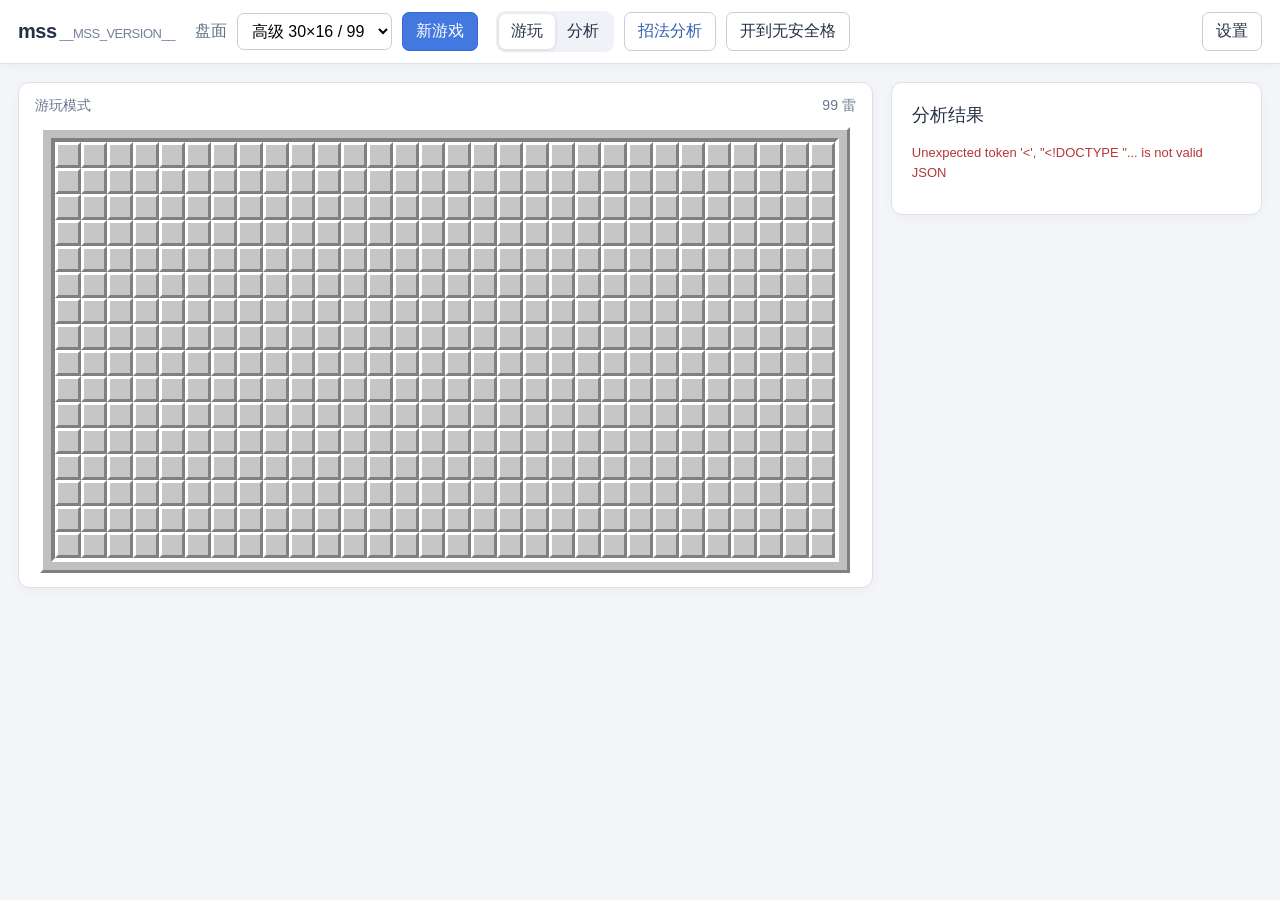
==== code/ui/web/index.html @ 3f710fb9 "移除旧选招策略并整理网页设置" ====
<!doctype html>
<html lang="zh-CN">
<head>
    <meta charset="utf-8">
    <meta name="viewport" content="width=device-width, initial-scale=1">
    <meta name="mss-token" content="__MSS_TOKEN__">
    <title>mss__MSS_VERSION__</title>
    <link rel="stylesheet" href="style.css">
</head>
<body>
    <header class="topbar">
        <div class="brand">mss<span>__MSS_VERSION__</span></div>
        <label class="difficulty-label" for="difficulty">盘面</label>
        <select id="difficulty">
            <option value="beginner">初级 9×9 / 10</option>
            <option value="intermediate">中级 16×16 / 40</option>
            <option value="advanced" selected>高级 30×16 / 99</option>
            <option value="custom">自定义</option>
        </select>
        <div id="custom-settings" class="custom-settings" hidden>
            <label>行 <input id="rows" type="number" min="1" max="100" value="16"></label>
            <label>列 <input id="cols" type="number" min="1" max="100" value="30"></label>
            <label>雷 <input id="mines" type="number" min="0" value="99"></label>
        </div>
        <button id="new-game" class="primary">新游戏</button>
        <div class="mode-tabs" role="tablist">
            <button id="play-mode" class="mode active" role="tab">游玩</button>
            <button id="analysis-mode" class="mode" role="tab">分析</button>
        </div>
        <button id="endgame-analysis" class="secondary">招法分析</button>
        <button id="mcts-analysis" class="secondary" aria-pressed="false" hidden>蒙特卡洛</button>
        <button id="anytime-search" class="secondary" hidden>开始搜索</button>
        <div id="play-actions" class="play-actions">
            <button id="play-until-no-safe">开到无安全格</button>
        </div>
        <button id="open-settings" class="settings-button">设置</button>
    </header>
    <main>
        <section class="game-area">
            <div class="board-heading">
                <div id="board-status">正在载入盘面…</div>
                <div id="mine-counter"></div>
            </div>
            <div class="board-scroll"><div id="board" class="board" role="grid"></div></div>
        </section>
        <aside class="analysis-sidebar">
            <section id="analysis-result" class="details">
                <h2>分析结果</h2>
                <div id="message" class="message" aria-live="polite" hidden></div>
                <div id="analysis-summary" class="muted" hidden></div>
                <div id="analysis-count-row" class="candidate-row" hidden><span>可行摆法数</span><strong id="analysis-count"></strong></div>
                <div id="analysis-recommendation" class="recommendation" hidden></div>
            </section>
            <section id="cell-detail" class="details" aria-label="格子详情" hidden>
                <div class="detail-heading"><h2 id="detail-position"></h2><span id="detail-engine"></span></div>
                <div id="detail-status" class="muted" hidden></div>
                <div class="detail-metrics">
                    <div id="detail-content" hidden><span>雷率</span><strong id="detail-risk"></strong></div>
                    <div id="detail-score-row" hidden><span id="detail-score-label"></span><strong id="detail-score"></strong></div>
                </div>
                <div id="detail-columns" class="detail-columns">
                    <table id="observe-result" class="detail-table" hidden>
                        <caption>Observe</caption>
                        <thead><tr><th>结局</th><th>概率</th><th id="observe-score-heading" hidden>子评分</th></tr></thead>
                        <tbody></tbody>
                    </table>
                    <div id="detail-side" class="detail-side" hidden>
                        <section id="mcts-detail" hidden>
                            <h3>采样统计</h3>
                            <div><span>采样</span><strong id="mcts-visits"></strong></div>
                            <div><span>获胜</span><strong id="mcts-wins"></strong></div>
                        </section>
                        <table id="anytime-search-history" class="detail-table" hidden>
                            <caption>各层评分</caption>
                            <thead><tr><th>层</th><th>评分</th></tr></thead>
                            <tbody></tbody>
                        </table>
                    </div>
                </div>
                <section id="detail-long-term-risk" aria-label="长期风险" hidden>
                    <h3>LTR 长期风险（已知此格是雷）</h3>
                    <div><span id="detail-risk-body-union"></span> 命中本体死猜</div>
                    <div>其余情况（未命中本体）：</div>
                    <div id="detail-risk-restriction-distribution"></div>
                </section>
            </section>
        </aside>
    </main>
    <dialog id="settings-dialog" aria-labelledby="settings-title">
        <div class="settings-title"><h2 id="settings-title">设置</h2><button id="close-settings" aria-label="关闭设置">关闭</button></div>
        <fieldset class="settings-body">
            <legend class="settings-legend">设置选项</legend>
            <input class="settings-category-radio" id="settings-category-solver" type="radio" name="settings-category" value="solver" checked>
            <label class="settings-tab" id="settings-tab-solver" for="settings-category-solver">求解</label>
            <input class="settings-category-radio" id="settings-category-display" type="radio" name="settings-category" value="display">
            <label class="settings-tab" id="settings-tab-display" for="settings-category-display">显示</label>
            <input class="settings-category-radio" id="settings-category-board" type="radio" name="settings-category" value="board">
            <label class="settings-tab" id="settings-tab-board" for="settings-category-board">盘面</label>
            <input class="settings-category-radio" id="settings-category-advanced" type="radio" name="settings-category" value="advanced">
            <label class="settings-tab" id="settings-tab-advanced" for="settings-category-advanced">高级设置</label>
            <div class="settings-panels">
                <section id="settings-solver" class="settings-panel" role="tabpanel" aria-labelledby="settings-tab-solver">
                    <section class="settings-group">
                        <div class="settings-row"><h3>基础算法</h3><select id="suggest-strategy" aria-label="基础算法"><option value="lowrisk" __MSS_POLICY_LOWRISK__>LowRisk</option><option value="anytime" __MSS_POLICY_ANYTIME__>Anytime</option></select></div>
                        <label id="anytime-settings" class="settings-row" hidden><span>招法分析节点预算</span><input id="policy-node-budget" type="number" min="1" max="2147483647" value="__MSS_POLICY_NODES__"></label>
                    </section>
                    <section class="settings-group">
                        <div class="settings-row"><h3>暴力接管</h3><label class="settings-check"><input id="endgame-enabled" type="checkbox"><span>启用</span></label></div>
                        <div id="brute-settings" class="settings-stack">
                            <label class="settings-row"><span>可行摆法数小于</span><input id="endgame-candidate-limit" type="number" min="1" step="1" value="__MSS_BRUTE_FORCE_THRESHOLD__"></label>
                            <label class="settings-row"><span>评分范围</span><select id="endgame-check-all-moves" data-all="__MSS_BRUTE_FORCE_CHECK_ALL__"><option value="best">仅最佳招</option><option value="all">全部候选</option></select></label>
                            <label class="settings-row"><span>多线程</span><input id="endgame-multithread" type="checkbox" __MSS_BRUTE_FORCE_MULTITHREAD__></label>
                            <label class="settings-row" id="endgame-max-threads-row"><span>线程上限</span><input id="endgame-max-threads" type="number" min="1" max="2147483647" step="1" value="__MSS_THREAD_LIMIT__"></label>
                        </div>
                    </section>
                    <label class="settings-row"><span>手动搜索节点数</span><input id="anytime-search-nodes" type="number" min="-1" max="2147483647" value="-1" aria-describedby="manual-search-hint"></label>
                    <p class="settings-caption" id="manual-search-hint">填 −1 时持续搜索，直到手动停止或搜完。</p>
                </section>
                <section id="settings-display" class="settings-panel" role="tabpanel" aria-labelledby="settings-tab-display">
                    <label class="settings-row"><span>棋盘概率</span><input id="probability-display" type="checkbox" checked></label>
                    <label class="settings-row"><span>格子大小</span><select id="cell-size"><option value="auto" selected>自适应</option><option value="25">25 px</option><option value="28">28 px</option><option value="32">32 px</option><option value="34">34 px</option><option value="38">38 px</option><option value="42">42 px</option><option value="48">48 px</option></select></label>
                </section>
                <section id="settings-board" class="settings-panel" role="tabpanel" aria-labelledby="settings-tab-board">
                    <section class="settings-group">
                        <label for="rng-seed">开局种子</label>
                        <div class="seed-row"><input id="rng-seed" type="text" maxlength="32" spellcheck="false"><button id="regenerate-seed">以此种子重新开局</button></div>
                    </section>
                    <div class="board-export">
                        <label for="board-string">盘面数据</label>
                        <textarea id="board-string" rows="5" spellcheck="false"></textarea>
                        <div class="board-export-actions"><button id="export-davidnhill">导出 davidNhill</button><button id="import-board-string" disabled title="在分析模式下导入盘面">导入盘面</button></div>
                        <div id="board-export-status" class="muted" aria-live="polite"></div>
                    </div>
                </section>
                <section id="settings-advanced" class="settings-panel" role="tabpanel" aria-labelledby="settings-tab-advanced">
                    <section class="settings-group">
                        <h3>Anytime 候选格上限</h3>
                        <div class="search-widths">
                            <label>第一步<input id="search-root-width" type="number" min="1" max="2147483647" value="__MSS_SEARCH_ROOT_WIDTH__"></label>
                            <label>第二步<input id="search-middle-width" type="number" min="1" max="2147483647" value="__MSS_SEARCH_MIDDLE_WIDTH__"></label>
                            <label>后续每步<input id="search-deep-width" type="number" min="1" max="2147483647" value="__MSS_SEARCH_DEEP_WIDTH__"></label>
                        </div>
                    </section>
                    <section class="settings-group">
                        <h3>50-50 与长期风险</h3>
                        <label class="settings-row"><span>模板数量</span><input id="template-prefix" type="number" min="1" max="__MSS_TEMPLATE_COUNT__" value="__MSS_TEMPLATE_PREFIX__" aria-describedby="template-prefix-hint"></label>
                        <p class="settings-caption" id="template-prefix-hint">从目录开头取这些模板，用于识别 50-50 和计算长期风险。</p>
                        <label class="settings-row"><span>长期风险事件数上限</span><input id="ltr-event-limit" type="number" min="1" max="2147483647" step="1" value="__MSS_LTR_EVENT_LIMIT__" aria-describedby="ltr-event-limit-hint"></label>
                        <p class="settings-caption" id="ltr-event-limit-hint">计算长期风险时，优先计入最可能发生的情况。</p>
                    </section>
                    <section class="settings-group">
                        <label class="settings-row"><span>概率求解器</span><select id="shape-algo" aria-describedby="shape-algo-hint"><option value="auto" selected>auto</option><option value="autoSA">autoSA</option></select></label>
                        <p class="settings-caption" id="shape-algo-hint">autoSA 会为复杂局面多试几种计算顺序，算出的雷率相同。</p>
                    </section>
                </section>
            </div>
        </fieldset>
    </dialog>
    <script src="state.js" defer></script>
    <script src="game.js" defer></script>
    <script src="view.js" defer></script>
    <script src="analysis.js" defer></script>
    <script src="monte_carlo.js" defer></script>
    <script src="anytime_search.js" defer></script>
    <script src="main.js" defer></script>
</body>
</html>
---- code/ui/web/style.css ----
:root {
    color-scheme: light;
    font-family: "Segoe UI", "Microsoft YaHei UI", sans-serif;
    color: #253044;
    background: #f3f5f8;
    font-synthesis: none;
}

* { box-sizing: border-box; }

body { margin: 0; min-width: 320px; min-height: 100vh; }

button, select, input { font: inherit; }

button {
    border: 1px solid #c8cfda;
    border-radius: 7px;
    padding: 8px 13px;
    color: #253044;
    background: #fff;
    cursor: pointer;
}

button:not(.cell):hover { background: #edf2f8; }
button:disabled { opacity: .5; cursor: default; }

.topbar {
    display: flex;
    flex-wrap: wrap;
    align-items: center;
    gap: 10px;
    min-height: 64px;
    padding: 10px 18px;
    background: #fff;
    border-bottom: 1px solid #dce1e8;
    box-shadow: 0 2px 8px #1b2a3b0a;
}

.brand { margin-right: 10px; font-size: 20px; font-weight: 700; letter-spacing: -.5px; }
.brand span { margin-left: 3px; color: #748199; font-size: 13px; font-weight: 500; }
.difficulty-label { color: #637087; }
.topbar select, .settings-row select, input { border: 1px solid #c8cfda; border-radius: 7px; padding: 8px 10px; background: #fff; }
.primary { color: #fff; border-color: #366bd3; background: #4278df; }
.primary:hover { background: #3267cc; }
.secondary { color: #315fae; }
.mode-tabs { display: flex; margin-left: 8px; padding: 3px; border-radius: 9px; background: #eff2f6; }
.mode { border-color: transparent; background: transparent; padding: 6px 11px; }
.mode.active { background: #fff; box-shadow: 0 1px 4px #26364b25; }
.play-actions { display: flex; gap: 6px; }
.play-actions[hidden] { display: none; }
.custom-settings { display: flex; align-items: center; gap: 6px; }
.custom-settings[hidden] { display: none; }
.custom-settings label { display: flex; align-items: center; gap: 4px; color: #637087; font-size: 13px; }
.custom-settings input { width: 64px; padding: 7px 6px; }
.settings-button { margin-left: auto; }
dialog { width: min(560px, calc(100vw - 32px)); max-height: calc(100vh - 32px); overflow-y: auto; border: 1px solid #c8cfda; border-radius: 9px; padding: 0; color: #253044; font-size: 14px; box-shadow: 0 12px 40px #1b2a3b30; }
dialog::backdrop { background: #17203366; }
.settings-title { display: flex; justify-content: space-between; align-items: center; padding: 14px 18px; border-bottom: 1px solid #e3e7ed; }
.settings-title h2 { margin: 0; font-size: 17px; }
.settings-body { display: grid; grid-template-columns: repeat(4, auto) minmax(0, 1fr); gap: 0 6px; min-width: 0; margin: 0; padding: 12px 18px 0; border: 0; }
.settings-legend { position: absolute; width: 1px; height: 1px; margin: -1px; overflow: hidden; clip-path: inset(50%); white-space: nowrap; }
.settings-category-radio { position: absolute; width: 1px; height: 1px; margin: -1px; overflow: hidden; clip-path: inset(50%); }
.settings-tab { display: block; margin-bottom: -1px; padding: 8px clamp(6px, 2vw, 12px); border: 1px solid transparent; border-radius: 7px 7px 0 0; background: #f3f5f8; color: #637087; cursor: pointer; text-align: center; }
.settings-category-radio:checked + .settings-tab { border-color: #c8cfda; border-bottom-color: #fff; background: #fff; color: #315fae; }
.settings-category-radio:focus-visible + .settings-tab { outline: 2px solid #4278df; outline-offset: 2px; }
.settings-panels { grid-column: 1 / -1; min-width: 0; padding: 14px 0; border-top: 1px solid #e3e7ed; }
.settings-panel { display: none; gap: 22px; }
.settings-panel h3 { margin: 0; font-size: 14px; font-weight: 600; }
#settings-category-solver:checked ~ .settings-panels #settings-solver, #settings-category-display:checked ~ .settings-panels #settings-display, #settings-category-board:checked ~ .settings-panels #settings-board, #settings-category-advanced:checked ~ .settings-panels #settings-advanced { display: grid; }
.settings-group, .settings-stack { display: grid; gap: 10px; }
#settings-solver, #settings-advanced { row-gap: 12px; }
#settings-solver > .settings-group, #settings-advanced > .settings-group:not(:last-child) { padding-bottom: 12px; border-bottom: 1px solid #e3e7ed; }
.settings-stack[hidden] { display: none; }
.settings-check { display: flex; align-items: center; gap: 8px; }
.settings-caption { margin: 0; color: #637087; font-size: 13px; line-height: 1.5; }
.settings-row { display: grid; grid-template-columns: minmax(0, 1fr) minmax(0, 1fr); align-items: center; gap: 16px; }
.settings-row[hidden] { display: none; }
.settings-row select { min-width: 0; }
.settings-panel input, .settings-panel select { padding: 6px 8px; }
.settings-row input[type=checkbox] { justify-self: start; width: 18px; height: 18px; }
.settings-row input[type=number] { min-width: 0; width: 100%; }
.search-widths { display: grid; grid-template-columns: repeat(3, minmax(0, 1fr)); gap: 12px; }
.search-widths label { display: grid; gap: 6px; color: #66738a; font-size: 13px; }
.search-widths input { min-width: 0; width: 100%; }
.seed-row { display: grid; grid-template-columns: minmax(0, 1fr) auto; gap: 6px; margin-top: 6px; }
.seed-row input { min-width: 0; width: 100%; font-family: Consolas, monospace; font-size: 14px; }
.seed-row input:disabled { color: #8792a4; background: #f3f5f8; }
.board-export { display: grid; gap: 8px; }
.board-export textarea { width: 100%; min-height: 100px; box-sizing: border-box; border: 1px solid #c8cfda; border-radius: 7px; padding: 8px 10px; background: #fff; font: 12px Consolas, monospace; resize: vertical; }
.board-export-actions { display: flex; justify-content: flex-end; flex-wrap: wrap; gap: 8px; }

main { display: grid; grid-template-columns: minmax(0, 1fr) clamp(360px, 29vw, 440px); gap: 18px; padding: 18px; align-items: start; }
.game-area, .details { border: 1px solid #dce1e8; border-radius: 11px; background: #fff; box-shadow: 0 3px 12px #1b2a3b08; }
.game-area { min-width: 0; padding: 14px; }
.analysis-sidebar { display: grid; gap: 18px; min-width: 0; }
.board-heading { display: flex; justify-content: space-between; align-items: center; padding: 0 2px 12px; color: #68758b; font-size: 14px; }
.board-scroll { overflow: auto; width: max-content; max-width: 100%; margin: 0 auto; padding: 8px; border: 3px solid; border-color: #fff #808080 #808080 #fff; background: #c0c0c0; }
.board { display: grid; width: max-content; gap: 0; margin: auto; border: 4px solid; border-color: #808080 #fff #fff #808080; background: #808080; }
.cell {
    position: relative;
    display: grid;
    place-items: center;
    width: var(--cell-size, 34px);
    height: var(--cell-size, 34px);
    padding: 0;
    cursor: default;
    border: 3px solid;
    border-color: #fff #808080 #808080 #fff;
    border-radius: 0;
    color: #26364d;
    background: #c6c6c6;
    font-family: Arial, sans-serif;
    font-size: 18px;
    font-weight: 700;
    user-select: none;
}
.cell.open { border: 2px solid #808080; background: #c6c6c6; box-shadow: none; }
.cell.number-1 { color: #0000ff; }
.cell.number-2 { color: #008000; }
.cell.number-3 { color: #ff0000; }
.cell.number-4 { color: #000080; }
.cell.number-5 { color: #800000; }
.cell.number-6 { color: #008080; }
.cell.number-7 { color: #000; }
.cell.number-8 { color: #808080; }
.cell.prob-safe { background: #d8f1df; }
.cell.prob-mine { background: #f8dada; }
.cell.forced-safe { color: #008000; background: #d8f1df; }
.cell.forced-mine { color: #c23b3b; background: #f8dada; }
.cell.probability-cell { font-size: min(16px, calc((var(--cell-size, 34px) - 8px) * .45)); font-weight: 650; font-variant-numeric: tabular-nums; }
.cell.flagged { color: #c23b3b; background: #c6c6c6; }
.cell.mine { font-size: 28px; line-height: 1; }
.cell.selected { outline: 3px solid #f1bd45; outline-offset: 1px; z-index: 2; }
.cell.hovered:not(.selected) { outline: 2px solid #879fc9; outline-offset: 1px; z-index: 2; }
.cell.mcts-goal, .cell.analysis-candidate { background: #dce8f7; color: #284b7e; }
.cell.analysis-candidate { gap: 1px; align-content: center; font-size: clamp(7px, calc(var(--cell-size, 34px) * .25), 12px); line-height: 1.05; font-variant-numeric: tabular-nums; }
.cell.analysis-candidate::after { content: attr(data-analysis-detail); pointer-events: none; font-size: clamp(6px, calc(var(--cell-size, 34px) * .21), 10px); line-height: 1.05; opacity: .8; }
.cell.analysis-best { z-index: 3; background: #69bf8c; color: #123d25; }
#mcts-analysis[aria-pressed=true] { color: #fff; border-color: #315fae; background: #315fae; }
.cell.hit-mine { color: #fff; background: #c93434; }
.message { margin-bottom: 12px; color: #788397; font-size: 13px; line-height: 1.5; }
.message.error { color: #b53737; }
.message.success { color: #25804d; }

.details { min-width: 0; padding: 20px; }
.details h2 { margin: 0 0 16px; font-size: 18px; }
.details h3 { margin: 0 0 8px; font-size: 14px; }
.muted { color: #66738a; font-size: 13px; line-height: 1.5; }
.candidate-row { display: flex; justify-content: space-between; align-items: baseline; gap: 8px; padding: 9px 0; color: #66738a; font-size: 13px; }
.candidate-row strong { font-family: Consolas, monospace; font-variant-numeric: tabular-nums; }
.recommendation { margin-top: 8px; font-size: 14px; line-height: 1.5; }
.detail-table { width: 100%; border-collapse: collapse; font-size: 12px; font-variant-numeric: tabular-nums; white-space: nowrap; }
.detail-table caption { margin-bottom: 6px; text-align: left; color: #66738a; font-size: 13px; }
.detail-table th, .detail-table td { padding: 4px 0 4px 6px; text-align: right; }
.detail-table th { color: #66738a; font-weight: 400; }
.detail-table th:first-child, .detail-table td:first-child { padding-left: 0; text-align: left; }
#cell-detail { padding: 16px; }
.detail-heading { display: flex; justify-content: space-between; align-items: baseline; gap: 12px; margin-bottom: 14px; }
.detail-heading h2 { margin: 0; font-size: 14px; font-weight: 600; }
#detail-engine { color: #66738a; font-size: 12px; }
.detail-metrics { display: flex; justify-content: space-between; flex-wrap: wrap; gap: 8px 16px; margin-bottom: 18px; font-size: 13px; }
.detail-metrics > div { display: flex; gap: 8px; align-items: baseline; }
.detail-metrics span { color: #66738a; }
.detail-metrics strong { font-size: inherit; font-weight: 600; font-variant-numeric: tabular-nums; }
.detail-columns { display: grid; align-items: start; }
.detail-columns.split { grid-template-columns: minmax(0, 1.8fr) minmax(0, 1fr); gap: 18px; }
.detail-side { min-width: 0; max-height: 300px; overflow-y: auto; scrollbar-width: thin; }
.detail-side h3 { margin: 0 0 6px; color: #66738a; font-size: 13px; font-weight: 400; }
#mcts-detail > div { display: flex; justify-content: space-between; gap: 8px; padding: 4px 0; font-size: 12px; }
#mcts-detail strong { font-weight: 400; font-variant-numeric: tabular-nums; }
.detail-table .latest { font-weight: 600; }
#detail-long-term-risk { margin-top: 14px; font-size: 12px; line-height: 1.8; font-variant-numeric: tabular-nums; }
#detail-long-term-risk h3 { margin: 0 0 4px; color: #66738a; font-size: 13px; font-weight: 400; }
@media (max-width: 1050px) {
    main { grid-template-columns: minmax(0, 1fr); padding: 12px; gap: 12px; }
}
.details [hidden] { display: none; }
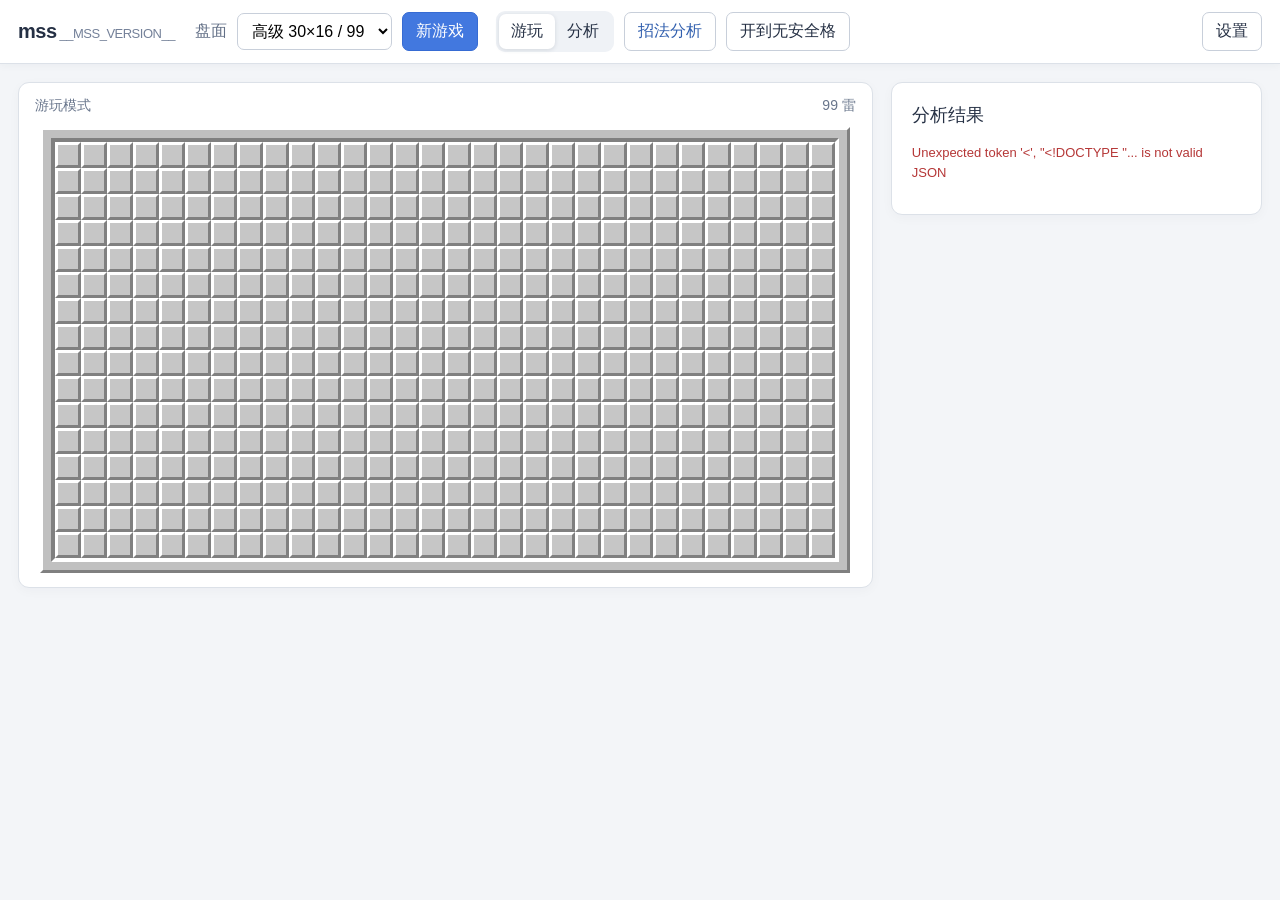
==== commit 5c1f3027: "接入 IOE 分析并归档蒙特卡洛 更新网页版分析交互和展示，整理待办并删除旧性能测试文档。" ====
--- a/code/ui/web/index.html
+++ b/code/ui/web/index.html
@@ -28,7 +28,7 @@
             <button id="analysis-mode" class="mode" role="tab">分析</button>
         </div>
         <button id="endgame-analysis" class="secondary">招法分析</button>
-        <button id="mcts-analysis" class="secondary" aria-pressed="false" hidden>蒙特卡洛</button>
+        <button id="ioe-analysis" class="secondary" hidden>分析 IOE</button>
         <button id="anytime-search" class="secondary" hidden>开始搜索</button>
         <div id="play-actions" class="play-actions">
             <button id="play-until-no-safe">开到无安全格</button>
@@ -50,6 +50,19 @@
                 <div id="analysis-summary" class="muted" hidden></div>
                 <div id="analysis-count-row" class="candidate-row" hidden><span>可行摆法数</span><strong id="analysis-count"></strong></div>
                 <div id="analysis-recommendation" class="recommendation" hidden></div>
+                <div id="ioe-result" hidden>
+                    <div class="candidate-row"><span>胜出摆法（IOE ≥ 200%）</span><strong id="ioe-wins"></strong></div>
+                    <div class="candidate-row"><span>加权评分</span><strong id="ioe-score"></strong></div>
+                    <figure id="ioe-distribution" class="ioe-distribution" hidden>
+                        <figcaption>获胜 IOE 分布</figcaption>
+                        <div class="ioe-y-label">胜出摆法数</div>
+                        <div class="ioe-chart">
+                            <div class="ioe-y-axis" aria-hidden="true"></div>
+                            <div class="ioe-plot"><ul></ul></div>
+                        </div>
+                        <div class="ioe-x-label">IOE</div>
+                    </figure>
+                </div>
             </section>
             <section id="cell-detail" class="details" aria-label="格子详情" hidden>
                 <div class="detail-heading"><h2 id="detail-position"></h2><span id="detail-engine"></span></div>
@@ -65,11 +78,6 @@
                         <tbody></tbody>
                     </table>
                     <div id="detail-side" class="detail-side" hidden>
-                        <section id="mcts-detail" hidden>
-                            <h3>采样统计</h3>
-                            <div><span>采样</span><strong id="mcts-visits"></strong></div>
-                            <div><span>获胜</span><strong id="mcts-wins"></strong></div>
-                        </section>
                         <table id="anytime-search-history" class="detail-table" hidden>
                             <caption>各层评分</caption>
                             <thead><tr><th>层</th><th>评分</th></tr></thead>
@@ -77,6 +85,11 @@
                         </table>
                     </div>
                 </div>
+                <table id="detail-group-mines" class="detail-table" hidden>
+                    <caption></caption>
+                    <thead><tr><th scope="col">组内雷数</th><th scope="col">组内摆法数</th><th scope="col">概率</th></tr></thead>
+                    <tbody></tbody>
+                </table>
                 <section id="detail-long-term-risk" aria-label="长期风险" hidden>
                     <h3>LTR 长期风险（已知此格是雷）</h3>
                     <div><span id="detail-risk-body-union"></span> 命中本体死猜</div>
@@ -98,6 +111,8 @@
             <label class="settings-tab" id="settings-tab-board" for="settings-category-board">盘面</label>
             <input class="settings-category-radio" id="settings-category-advanced" type="radio" name="settings-category" value="advanced">
             <label class="settings-tab" id="settings-tab-advanced" for="settings-category-advanced">高级设置</label>
+            <input class="settings-category-radio" id="settings-category-acknowledgements" type="radio" name="settings-category" value="acknowledgements">
+            <label class="settings-tab" id="settings-tab-acknowledgements" for="settings-category-acknowledgements">致谢</label>
             <div class="settings-panels">
                 <section id="settings-solver" class="settings-panel" role="tabpanel" aria-labelledby="settings-tab-solver">
                     <section class="settings-group">
@@ -115,9 +130,15 @@
                     </section>
                     <label class="settings-row"><span>手动搜索节点数</span><input id="anytime-search-nodes" type="number" min="-1" max="2147483647" value="-1" aria-describedby="manual-search-hint"></label>
                     <p class="settings-caption" id="manual-search-hint">填 −1 时持续搜索，直到手动停止或搜完。</p>
+                    <section class="settings-group">
+                        <h3>IOE</h3>
+                        <label class="settings-row"><span>候选摆法上限</span><input id="ioe-candidate-limit" type="number" min="1" max="2147483647" step="1" value="1000000"></label>
+                        <label class="settings-row"><span>后续搜索 DOM 调用上限</span><input id="ioe-dom-limit" type="number" min="1" max="2147483647" step="1" value="1000000"></label>
+                    </section>
                 </section>
                 <section id="settings-display" class="settings-panel" role="tabpanel" aria-labelledby="settings-tab-display">
                     <label class="settings-row"><span>棋盘概率</span><input id="probability-display" type="checkbox" checked></label>
+                    <label class="settings-row"><span>分组高亮</span><select id="highlight-display"><option value="">不高亮</option><option value="structureInstances">Structure Instance</option><option value="logicComponents">LogicComponent</option></select></label>
                     <label class="settings-row"><span>格子大小</span><select id="cell-size"><option value="auto" selected>自适应</option><option value="25">25 px</option><option value="28">28 px</option><option value="32">32 px</option><option value="34">34 px</option><option value="38">38 px</option><option value="42">42 px</option><option value="48">48 px</option></select></label>
                 </section>
                 <section id="settings-board" class="settings-panel" role="tabpanel" aria-labelledby="settings-tab-board">
@@ -153,6 +174,9 @@
                         <p class="settings-caption" id="shape-algo-hint">autoSA 会为复杂局面多试几种计算顺序，算出的雷率相同。</p>
                     </section>
                 </section>
+                <section id="settings-acknowledgements" class="settings-panel" role="tabpanel" aria-labelledby="settings-tab-acknowledgements">
+                    <ul class="settings-acknowledgements">__MSS_ACKNOWLEDGEMENTS__</ul>
+                </section>
             </div>
         </fieldset>
     </dialog>
@@ -160,7 +184,6 @@
     <script src="game.js" defer></script>
     <script src="view.js" defer></script>
     <script src="analysis.js" defer></script>
-    <script src="monte_carlo.js" defer></script>
     <script src="anytime_search.js" defer></script>
     <script src="main.js" defer></script>
 </body>
--- a/code/ui/web/style.css
+++ b/code/ui/web/style.css
@@ -57,7 +57,7 @@
 dialog::backdrop { background: #17203366; }
 .settings-title { display: flex; justify-content: space-between; align-items: center; padding: 14px 18px; border-bottom: 1px solid #e3e7ed; }
 .settings-title h2 { margin: 0; font-size: 17px; }
-.settings-body { display: grid; grid-template-columns: repeat(4, auto) minmax(0, 1fr); gap: 0 6px; min-width: 0; margin: 0; padding: 12px 18px 0; border: 0; }
+.settings-body { display: grid; grid-template-columns: repeat(5, auto) minmax(0, 1fr); gap: 0 6px; min-width: 0; margin: 0; padding: 12px 18px 0; border: 0; }
 .settings-legend { position: absolute; width: 1px; height: 1px; margin: -1px; overflow: hidden; clip-path: inset(50%); white-space: nowrap; }
 .settings-category-radio { position: absolute; width: 1px; height: 1px; margin: -1px; overflow: hidden; clip-path: inset(50%); }
 .settings-tab { display: block; margin-bottom: -1px; padding: 8px clamp(6px, 2vw, 12px); border: 1px solid transparent; border-radius: 7px 7px 0 0; background: #f3f5f8; color: #637087; cursor: pointer; text-align: center; }
@@ -66,7 +66,8 @@
 .settings-panels { grid-column: 1 / -1; min-width: 0; padding: 14px 0; border-top: 1px solid #e3e7ed; }
 .settings-panel { display: none; gap: 22px; }
 .settings-panel h3 { margin: 0; font-size: 14px; font-weight: 600; }
-#settings-category-solver:checked ~ .settings-panels #settings-solver, #settings-category-display:checked ~ .settings-panels #settings-display, #settings-category-board:checked ~ .settings-panels #settings-board, #settings-category-advanced:checked ~ .settings-panels #settings-advanced { display: grid; }
+#settings-category-solver:checked ~ .settings-panels #settings-solver, #settings-category-display:checked ~ .settings-panels #settings-display, #settings-category-board:checked ~ .settings-panels #settings-board, #settings-category-advanced:checked ~ .settings-panels #settings-advanced, #settings-category-acknowledgements:checked ~ .settings-panels #settings-acknowledgements { display: grid; }
+.settings-acknowledgements { margin: 0; padding-inline-start: 1.25em; line-height: 1.6; }
 .settings-group, .settings-stack { display: grid; gap: 10px; }
 #settings-solver, #settings-advanced { row-gap: 12px; }
 #settings-solver > .settings-group, #settings-advanced > .settings-group:not(:last-child) { padding-bottom: 12px; border-bottom: 1px solid #e3e7ed; }
@@ -108,13 +109,13 @@
     border-color: #fff #808080 #808080 #fff;
     border-radius: 0;
     color: #26364d;
-    background: #c6c6c6;
+    background: var(--group-background, #c6c6c6);
     font-family: Arial, sans-serif;
     font-size: 18px;
     font-weight: 700;
     user-select: none;
 }
-.cell.open { border: 2px solid #808080; background: #c6c6c6; box-shadow: none; }
+.cell.open { border: 2px solid #808080; box-shadow: none; }
 .cell.number-1 { color: #0000ff; }
 .cell.number-2 { color: #008000; }
 .cell.number-3 { color: #ff0000; }
@@ -123,20 +124,25 @@
 .cell.number-6 { color: #008080; }
 .cell.number-7 { color: #000; }
 .cell.number-8 { color: #808080; }
+.cell.number-2[style*="--group-background"] { color: #005c00; }
+.cell.number-3[style*="--group-background"] { color: #a80000; }
+.cell.number-6[style*="--group-background"] { color: #005959; }
+.cell.number-8[style*="--group-background"] { color: #494949; }
 .cell.prob-safe { background: #d8f1df; }
 .cell.prob-mine { background: #f8dada; }
 .cell.forced-safe { color: #008000; background: #d8f1df; }
 .cell.forced-mine { color: #c23b3b; background: #f8dada; }
-.cell.probability-cell { font-size: min(16px, calc((var(--cell-size, 34px) - 8px) * .45)); font-weight: 650; font-variant-numeric: tabular-nums; }
+.cell.probability-cell, .cell.ioe-flag { font-size: min(16px, calc((var(--cell-size, 34px) - 8px) * .45)); font-weight: 650; font-variant-numeric: tabular-nums; }
 .cell.flagged { color: #c23b3b; background: #c6c6c6; }
 .cell.mine { font-size: 28px; line-height: 1; }
 .cell.selected { outline: 3px solid #f1bd45; outline-offset: 1px; z-index: 2; }
 .cell.hovered:not(.selected) { outline: 2px solid #879fc9; outline-offset: 1px; z-index: 2; }
-.cell.mcts-goal, .cell.analysis-candidate { background: #dce8f7; color: #284b7e; }
+.cell.analysis-goal, .cell.analysis-candidate { background: #dce8f7; color: #284b7e; }
 .cell.analysis-candidate { gap: 1px; align-content: center; font-size: clamp(7px, calc(var(--cell-size, 34px) * .25), 12px); line-height: 1.05; font-variant-numeric: tabular-nums; }
 .cell.analysis-candidate::after { content: attr(data-analysis-detail); pointer-events: none; font-size: clamp(6px, calc(var(--cell-size, 34px) * .21), 10px); line-height: 1.05; opacity: .8; }
+.cell.ioe-flag { align-content: center; row-gap: 1px; line-height: 1; background: #f8dada; }
+.cell.ioe-flag::before { content: "⚐"; color: #c23b3b; font-size: clamp(9px, calc(var(--cell-size, 34px) * .33), 13px); }
 .cell.analysis-best { z-index: 3; background: #69bf8c; color: #123d25; }
-#mcts-analysis[aria-pressed=true] { color: #fff; border-color: #315fae; background: #315fae; }
 .cell.hit-mine { color: #fff; background: #c93434; }
 .message { margin-bottom: 12px; color: #788397; font-size: 13px; line-height: 1.5; }
 .message.error { color: #b53737; }
@@ -148,6 +154,23 @@
 .muted { color: #66738a; font-size: 13px; line-height: 1.5; }
 .candidate-row { display: flex; justify-content: space-between; align-items: baseline; gap: 8px; padding: 9px 0; color: #66738a; font-size: 13px; }
 .candidate-row strong { font-family: Consolas, monospace; font-variant-numeric: tabular-nums; }
+.ioe-distribution { --ioe-plot-height: 8rem; --ioe-label-space: 1.2em; margin: 10px 0 0; font-size: 13px; font-variant-numeric: tabular-nums; }
+.ioe-distribution figcaption { margin-bottom: 8px; font-weight: 600; }
+.ioe-y-label, .ioe-x-label { color: #647484; }
+.ioe-x-label { margin-top: 4px; text-align: center; }
+.ioe-chart { display: grid; grid-template-columns: max-content minmax(0, 1fr); }
+.ioe-y-axis { position: relative; height: var(--ioe-plot-height); margin-top: var(--ioe-label-space); border-right: 1px solid #aab6c4; color: #647484; }
+.ioe-y-axis span { position: absolute; right: .45em; transform: translateY(-50%); }
+.ioe-plot { min-width: 0; padding-top: var(--ioe-label-space); }
+.ioe-distribution ul { display: flex; margin: 0; padding: 0 0 1.25em; list-style: none; }
+.ioe-distribution li { position: relative; flex: 1 1 0; min-width: 0; text-align: center; }
+.ioe-distribution li > span { position: absolute; left: 50%; transform: translateX(-50%); white-space: nowrap; }
+.ioe-dense li:first-child > span { left: 0; transform: none; }
+.ioe-dense li:last-child > span { right: 0; left: auto; transform: none; }
+.ioe-dense .ioe-bar-value { display: none; }
+.ioe-bar-track { position: relative; display: grid; justify-items: center; align-items: end; box-sizing: content-box; height: var(--ioe-plot-height); border-bottom: 1px solid #aab6c4; margin-bottom: 4px; }
+.ioe-bar { width: 100%; height: var(--ioe-bar-height); min-height: 1px; background: #287a57; }
+.ioe-bar-value { position: absolute; bottom: var(--ioe-bar-height); padding-bottom: 2px; font-size: .9em; }
 .recommendation { margin-top: 8px; font-size: 14px; line-height: 1.5; }
 .detail-table { width: 100%; border-collapse: collapse; font-size: 12px; font-variant-numeric: tabular-nums; white-space: nowrap; }
 .detail-table caption { margin-bottom: 6px; text-align: left; color: #66738a; font-size: 13px; }
@@ -166,10 +189,9 @@
 .detail-columns.split { grid-template-columns: minmax(0, 1.8fr) minmax(0, 1fr); gap: 18px; }
 .detail-side { min-width: 0; max-height: 300px; overflow-y: auto; scrollbar-width: thin; }
 .detail-side h3 { margin: 0 0 6px; color: #66738a; font-size: 13px; font-weight: 400; }
-#mcts-detail > div { display: flex; justify-content: space-between; gap: 8px; padding: 4px 0; font-size: 12px; }
-#mcts-detail strong { font-weight: 400; font-variant-numeric: tabular-nums; }
 .detail-table .latest { font-weight: 600; }
 #detail-long-term-risk { margin-top: 14px; font-size: 12px; line-height: 1.8; font-variant-numeric: tabular-nums; }
+#detail-group-mines { margin-top: 14px; }
 #detail-long-term-risk h3 { margin: 0 0 4px; color: #66738a; font-size: 13px; font-weight: 400; }
 @media (max-width: 1050px) {
     main { grid-template-columns: minmax(0, 1fr); padding: 12px; gap: 12px; }
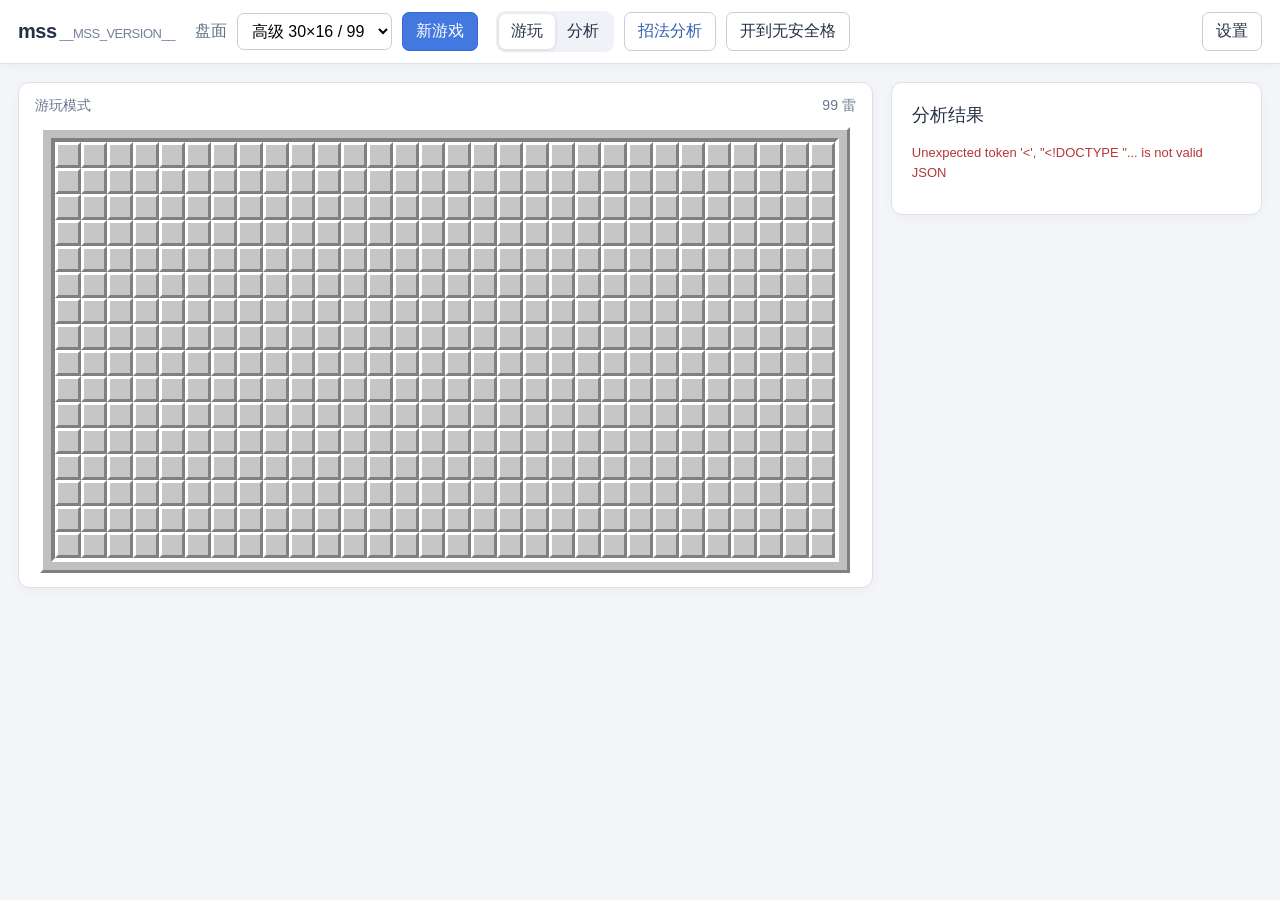
==== commit 97c50d99: "区分 IOE 达标与舍弃摆法并使用对数坐标" ====
--- a/code/ui/web/index.html
+++ b/code/ui/web/index.html
@@ -51,11 +51,15 @@
                 <div id="analysis-count-row" class="candidate-row" hidden><span>可行摆法数</span><strong id="analysis-count"></strong></div>
                 <div id="analysis-recommendation" class="recommendation" hidden></div>
                 <div id="ioe-result" hidden>
-                    <div class="candidate-row"><span>胜出摆法（IOE ≥ 200%）</span><strong id="ioe-wins"></strong></div>
+                    <div class="candidate-row"><span>通关且 IOE ≥ 200%</span><strong id="ioe-wins"></strong></div>
                     <div class="candidate-row"><span>加权评分</span><strong id="ioe-score"></strong></div>
                     <figure id="ioe-distribution" class="ioe-distribution" hidden>
-                        <figcaption>获胜 IOE 分布</figcaption>
-                        <div class="ioe-y-label">胜出摆法数</div>
+                        <figcaption>IOE 分布（≥ 200%）</figcaption>
+                        <div class="ioe-legend">
+                            <span class="ioe-won" title="按此策略实际达到的 IOE">实际达标</span>
+                            <span class="ioe-discarded" title="按已知雷盘时可达到的最高 IOE">能达标但被舍弃</span>
+                        </div>
+                        <div class="ioe-y-label">摆法数（对数）</div>
                         <div class="ioe-chart">
                             <div class="ioe-y-axis" aria-hidden="true"></div>
                             <div class="ioe-plot"><ul></ul></div>
--- a/code/ui/web/style.css
+++ b/code/ui/web/style.css
@@ -154,8 +154,12 @@
 .muted { color: #66738a; font-size: 13px; line-height: 1.5; }
 .candidate-row { display: flex; justify-content: space-between; align-items: baseline; gap: 8px; padding: 9px 0; color: #66738a; font-size: 13px; }
 .candidate-row strong { font-family: Consolas, monospace; font-variant-numeric: tabular-nums; }
-.ioe-distribution { --ioe-plot-height: 8rem; --ioe-label-space: 1.2em; margin: 10px 0 0; font-size: 13px; font-variant-numeric: tabular-nums; }
+.ioe-distribution { --ioe-plot-height: 8rem; --ioe-label-space: 1.2em; --ioe-won-color: #287a57; --ioe-discarded-color: #d28a28; margin: 10px 0 0; font-size: 13px; font-variant-numeric: tabular-nums; }
 .ioe-distribution figcaption { margin-bottom: 8px; font-weight: 600; }
+.ioe-legend { display: flex; flex-wrap: wrap; gap: 4px 12px; margin-bottom: 8px; color: #647484; }
+.ioe-legend span::before { display: inline-block; width: .8em; height: .8em; margin-right: .35em; background: var(--ioe-color); content: ""; }
+.ioe-won { --ioe-color: var(--ioe-won-color); }
+.ioe-discarded { --ioe-color: var(--ioe-discarded-color); }
 .ioe-y-label, .ioe-x-label { color: #647484; }
 .ioe-x-label { margin-top: 4px; text-align: center; }
 .ioe-chart { display: grid; grid-template-columns: max-content minmax(0, 1fr); }
@@ -169,7 +173,7 @@
 .ioe-dense li:last-child > span { right: 0; left: auto; transform: none; }
 .ioe-dense .ioe-bar-value { display: none; }
 .ioe-bar-track { position: relative; display: grid; justify-items: center; align-items: end; box-sizing: content-box; height: var(--ioe-plot-height); border-bottom: 1px solid #aab6c4; margin-bottom: 4px; }
-.ioe-bar { width: 100%; height: var(--ioe-bar-height); min-height: 1px; background: #287a57; }
+.ioe-bar { position: absolute; inset-inline: 0; bottom: 0; min-height: 1px; background: var(--ioe-color); }
 .ioe-bar-value { position: absolute; bottom: var(--ioe-bar-height); padding-bottom: 2px; font-size: .9em; }
 .recommendation { margin-top: 8px; font-size: 14px; line-height: 1.5; }
 .detail-table { width: 100%; border-collapse: collapse; font-size: 12px; font-variant-numeric: tabular-nums; white-space: nowrap; }
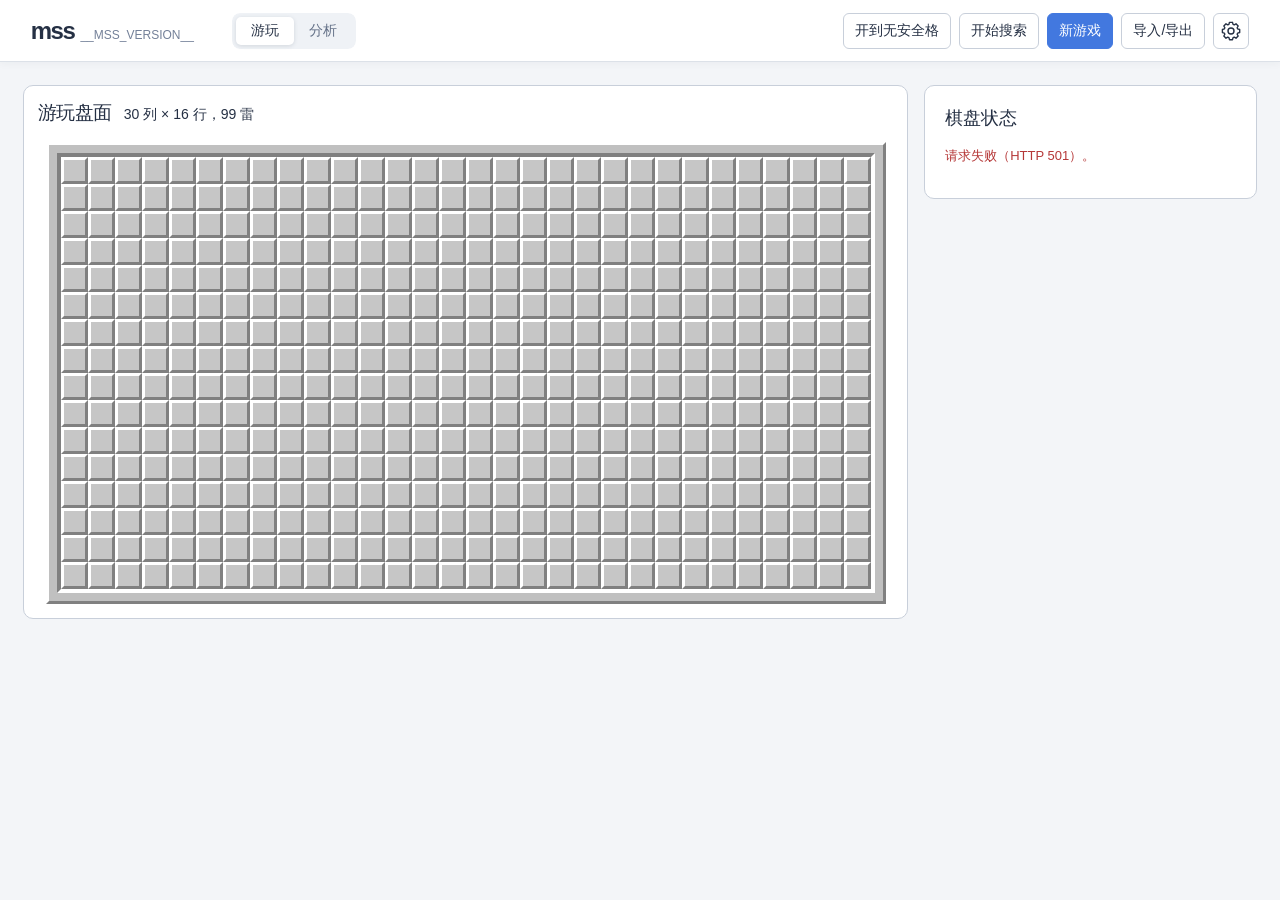
==== commit 7122df4e: "统一网页布雷并接入 Eff Board 筛选" ====
--- a/code/ui/web/index.html
+++ b/code/ui/web/index.html
@@ -10,56 +10,66 @@
 <body>
     <header class="topbar">
         <div class="brand">mss<span>__MSS_VERSION__</span></div>
-        <label class="difficulty-label" for="difficulty">盘面</label>
-        <select id="difficulty">
-            <option value="beginner">初级 9×9 / 10</option>
-            <option value="intermediate">中级 16×16 / 40</option>
-            <option value="advanced" selected>高级 30×16 / 99</option>
-            <option value="custom">自定义</option>
-        </select>
-        <div id="custom-settings" class="custom-settings" hidden>
-            <label>行 <input id="rows" type="number" min="1" max="100" value="16"></label>
-            <label>列 <input id="cols" type="number" min="1" max="100" value="30"></label>
-            <label>雷 <input id="mines" type="number" min="0" value="99"></label>
+        <fieldset class="mode-tabs">
+            <legend class="sr-only" data-i18n="workspace"></legend>
+            <input id="play-mode" type="radio" name="workspace" checked><label for="play-mode" data-i18n="play"></label>
+            <input id="analysis-mode" type="radio" name="workspace"><label for="analysis-mode" data-i18n="analysis"></label>
+        </fieldset>
+        <div class="actions">
+            <button id="play-until-no-safe" data-i18n="openSafe"></button>
+            <button id="anytime-search" data-i18n="startSearch"></button>
+            <button id="ioe-analysis" hidden data-i18n="analyzeIoe"></button>
+            <button id="new-game" class="primary" aria-haspopup="dialog" data-i18n="newGame"></button>
+            <button id="board-data" aria-haspopup="dialog" data-i18n="boardData"></button>
+            <button id="open-settings" class="settings-button" aria-haspopup="dialog" data-i18n-aria-label="settings" data-i18n-title="settings">
+                <svg aria-hidden="true" width="20" height="20" viewBox="0 0 24 24" fill="none" stroke="currentColor" stroke-width="1.7" stroke-linejoin="round">
+                    <path d="M20 9.5 22.4 10.2 22.4 13.8 20 14.5 19.4 15.9 20.6 18 18 20.6 15.9 19.4 14.5 20 13.8 22.4 10.2 22.4 9.5 20 8.1 19.4 6 20.6 3.4 18 4.6 15.9 4 14.5 1.7 13.9 1.7 10.2 4 9.5 4.6 8.1 3.4 6 6 3.4 8.1 4.6 9.5 4 10.1 1.7 13.8 1.6 14.5 4 15.9 4.6 18 3.4 20.6 6 19.4 8.1Z"/>
+                    <circle cx="12" cy="12" r="3.6"/>
+                </svg>
+            </button>
         </div>
-        <button id="new-game" class="primary">新游戏</button>
-        <div class="mode-tabs" role="tablist">
-            <button id="play-mode" class="mode active" role="tab">游玩</button>
-            <button id="analysis-mode" class="mode" role="tab">分析</button>
-        </div>
-        <button id="endgame-analysis" class="secondary">招法分析</button>
-        <button id="ioe-analysis" class="secondary" hidden>分析 IOE</button>
-        <button id="anytime-search" class="secondary" hidden>开始搜索</button>
-        <div id="play-actions" class="play-actions">
-            <button id="play-until-no-safe">开到无安全格</button>
-        </div>
-        <button id="open-settings" class="settings-button">设置</button>
     </header>
     <main>
         <section class="game-area">
-            <div class="board-heading">
-                <div id="board-status">正在载入盘面…</div>
-                <div id="mine-counter"></div>
+            <div class="board-title">
+                <h1 id="board-status" data-i18n="playBoard"></h1>
+                <span id="mine-counter"></span>
+                <div id="board-meta" class="muted"></div>
             </div>
             <div class="board-scroll"><div id="board" class="board" role="grid"></div></div>
+            <fieldset id="cell-editor" hidden>
+                <legend data-i18n="editCell"></legend>
+                <span id="edit-target" hidden></span>
+                <div class="edit-keys" data-i18n-aria-label="cellContents">
+                    <button data-value="0">0</button><button data-value="1">1</button><button data-value="2">2</button><button data-value="3">3</button><button data-value="4">4</button><button data-value="5">5</button><button data-value="6">6</button><button data-value="7">7</button><button data-value="8">8</button>
+                    <button data-value="?"><span data-i18n="unknown"></span> <kbd>H</kbd></button><button data-value="S"><span data-i18n="safe"></span> <kbd>S</kbd></button><button data-value="M"><span data-i18n="mine"></span> <kbd>M</kbd></button><button data-value="G"><span data-i18n="candidate"></span> <kbd>G</kbd></button>
+                </div>
+            </fieldset>
         </section>
         <aside class="analysis-sidebar">
+            <section class="details">
+                <h2 data-i18n="boardStatus"></h2>
+                <div id="board-message" class="message" aria-live="polite" hidden></div>
+                <div id="board-count-row" class="candidate-row" hidden><span data-i18n="layoutCount"></span><strong id="board-count"></strong></div>
+            </section>
             <section id="analysis-result" class="details">
-                <h2>分析结果</h2>
-                <div id="message" class="message" aria-live="polite" hidden></div>
-                <div id="analysis-summary" class="muted" hidden></div>
-                <div id="analysis-count-row" class="candidate-row" hidden><span>可行摆法数</span><strong id="analysis-count"></strong></div>
+                <h2 data-i18n="results"></h2>
+                <div id="analysis-message" class="message" aria-live="polite" hidden></div>
+                <div id="analysis-summary" class="muted" hidden>
+                    <strong id="search-status"></strong>
+                    <div class="search-metrics"><span id="search-count"></span><span id="search-speed"></span><span id="search-depth"></span></div>
+                </div>
                 <div id="analysis-recommendation" class="recommendation" hidden></div>
                 <div id="ioe-result" hidden>
-                    <div class="candidate-row"><span>通关且 IOE ≥ 200%</span><strong id="ioe-wins"></strong></div>
-                    <div class="candidate-row"><span>加权评分</span><strong id="ioe-score"></strong></div>
+                    <div class="candidate-row"><span data-i18n="ioeRate"></span><strong id="ioe-wins"></strong></div>
+                    <div class="candidate-row"><span data-i18n="weightedScore"></span><strong id="ioe-score"></strong></div>
                     <figure id="ioe-distribution" class="ioe-distribution" hidden>
-                        <figcaption>IOE 分布（≥ 200%）</figcaption>
+                        <figcaption data-i18n="ioeDistribution"></figcaption>
                         <div class="ioe-legend">
-                            <span class="ioe-won" title="按此策略实际达到的 IOE">实际达标</span>
-                            <span class="ioe-discarded" title="按已知雷盘时可达到的最高 IOE">能达标但被舍弃</span>
+                            <span class="ioe-won" data-i18n-title="ioeReachedTip" data-i18n="ioeReached"></span>
+                            <span class="ioe-discarded" data-i18n-title="ioeReachableTip" data-i18n="ioeDiscarded"></span>
                         </div>
-                        <div class="ioe-y-label">摆法数（对数）</div>
+                        <div class="ioe-y-label" data-i18n="layoutLog"></div>
                         <div class="ioe-chart">
                             <div class="ioe-y-axis" aria-hidden="true"></div>
                             <div class="ioe-plot"><ul></ul></div>
@@ -68,122 +78,175 @@
                     </figure>
                 </div>
             </section>
-            <section id="cell-detail" class="details" aria-label="格子详情" hidden>
+            <section id="cell-detail" class="details" data-i18n-aria-label="cellDetails" hidden>
                 <div class="detail-heading"><h2 id="detail-position"></h2><span id="detail-engine"></span></div>
                 <div id="detail-status" class="muted" hidden></div>
                 <div class="detail-metrics">
-                    <div id="detail-content" hidden><span>雷率</span><strong id="detail-risk"></strong></div>
+                    <div id="detail-content" hidden><span data-i18n="mineProbability"></span><strong id="detail-risk"></strong></div>
                     <div id="detail-score-row" hidden><span id="detail-score-label"></span><strong id="detail-score"></strong></div>
                 </div>
                 <div id="detail-columns" class="detail-columns">
                     <table id="observe-result" class="detail-table" hidden>
-                        <caption>Observe</caption>
-                        <thead><tr><th>结局</th><th>概率</th><th id="observe-score-heading" hidden>子评分</th></tr></thead>
+                        <caption data-i18n="observe"></caption>
+                        <thead><tr><th data-i18n="outcome"></th><th data-i18n="probability"></th><th id="observe-score-heading" hidden data-i18n="childScore"></th></tr></thead>
                         <tbody></tbody>
                     </table>
                     <div id="detail-side" class="detail-side" hidden>
                         <table id="anytime-search-history" class="detail-table" hidden>
-                            <caption>各层评分</caption>
-                            <thead><tr><th>层</th><th>评分</th></tr></thead>
+                            <caption data-i18n="scoreHistory"></caption>
+                            <thead><tr><th data-i18n="depth"></th><th data-i18n="score"></th></tr></thead>
                             <tbody></tbody>
                         </table>
                     </div>
                 </div>
                 <table id="detail-group-mines" class="detail-table" hidden>
                     <caption></caption>
-                    <thead><tr><th scope="col">组内雷数</th><th scope="col">组内摆法数</th><th scope="col">概率</th></tr></thead>
+                    <thead><tr><th scope="col" data-i18n="groupMines"></th><th scope="col" data-i18n="groupWays"></th><th scope="col" data-i18n="probability"></th></tr></thead>
                     <tbody></tbody>
                 </table>
-                <section id="detail-long-term-risk" aria-label="长期风险" hidden>
-                    <h3>LTR 长期风险（已知此格是雷）</h3>
-                    <div><span id="detail-risk-body-union"></span> 命中本体死猜</div>
-                    <div>其余情况（未命中本体）：</div>
+                <section id="detail-long-term-risk" data-i18n-aria-label="longTermRisk" hidden>
+                    <h3 data-i18n="riskGivenMine"></h3>
+                    <div><span id="detail-risk-body-union"></span> <span data-i18n="riskBody"></span></div>
+                    <div data-i18n="riskRemainder"></div>
                     <div id="detail-risk-restriction-distribution"></div>
                 </section>
             </section>
         </aside>
     </main>
+    <dialog id="new-dialog" aria-labelledby="new-title">
+        <form id="new-form">
+            <div class="settings-title"><h2 id="new-title" data-i18n="newGame"></h2><button type="button" data-close data-i18n="cancel"></button></div>
+            <div class="dialog-body">
+                <label class="settings-row"><span data-i18n="difficulty"></span><select id="difficulty">
+                    <option value="beginner" data-i18n="beginner"></option>
+                    <option value="intermediate" data-i18n="intermediate"></option>
+                    <option value="advanced" selected data-i18n="advanced"></option>
+                    <option value="custom" data-i18n="custom"></option>
+                </select></label>
+                <div class="settings-group">
+                    <div class="settings-row eff-settings">
+                        <label for="eff-zne" data-i18n="minimumZne"></label>
+                        <input id="eff-zne" class="eff-inactive" type="number" min="0" step="any" placeholder="160">
+                        <label class="settings-check"><input id="eff-dom" type="checkbox"><span data-i18n="effDom"></span></label>
+                    </div>
+                    <p id="eff-zne-warning" hidden><span data-i18n="effZneWarning"></span><a href="https://docs.google.com/spreadsheets/d/1WqknSKaCqDXdytCE7kPU1XaLuKVN8y1A1ONjL2dTpzc/edit?gid=200183027" target="_blank" rel="noopener">ZNE Table</a><span data-i18n="effZneWarningEnd"></span></p>
+                </div>
+                <fieldset id="custom-settings" class="search-widths" hidden disabled>
+                    <legend class="sr-only" data-i18n="customBoard"></legend>
+                    <label><span data-i18n="rows"></span><input id="rows" type="number" min="1" max="100" required value="16"></label>
+                    <label><span data-i18n="cols"></span><input id="cols" type="number" min="1" max="100" required value="30"></label>
+                    <label><span data-i18n="mines"></span><input id="mines" type="number" min="0" required value="99"></label>
+                </fieldset>
+                <label class="settings-group" for="rng-seed"><span data-i18n="seedLabel"></span>
+                    <input id="rng-seed" type="text" maxlength="32" pattern="[0-9a-fA-F]{32}" data-i18n-title="seedTip" spellcheck="false" data-i18n-placeholder="seedPlaceholder">
+                </label>
+                <button id="reuse-seed" type="button" data-i18n="reuseSeed"></button>
+            </div>
+            <div class="dialog-footer">
+                <span id="eff-progress" class="eff-progress" role="status"></span>
+                <button class="primary" type="submit" data-i18n="startGame"></button>
+            </div>
+        </form>
+    </dialog>
+    <dialog id="data-dialog" aria-labelledby="data-title">
+        <div class="settings-title"><h2 id="data-title" data-i18n="boardData"></h2><button data-close data-i18n="close"></button></div>
+        <div class="dialog-body board-export">
+            <label for="board-string" id="data-label" data-i18n="visibleBoard"></label>
+            <textarea id="board-string" rows="6" spellcheck="false"></textarea>
+            <div class="actions">
+                <button id="export-json" data-i18n="exportJson"></button>
+                <button id="export-davidnhill" data-i18n="exportDavid"></button>
+                <button id="import-board-string" class="primary" hidden data-i18n="importDraft"></button>
+            </div>
+            <div id="board-export-status" class="muted" aria-live="polite"></div>
+        </div>
+    </dialog>
+    <dialog id="ioe-dialog" aria-labelledby="ioe-title">
+        <form id="ioe-form">
+            <div class="settings-title"><h2 id="ioe-title" data-i18n="analyzeIoe"></h2><button type="button" data-close data-i18n="cancel"></button></div>
+            <div class="dialog-body"><label class="settings-group"><span data-i18n="totalClicks"></span>
+                <input id="ioe-clicks" type="number" min="0" max="2147483647" required>
+            </label></div>
+            <div class="dialog-footer"><button class="primary" type="submit" data-i18n="startAnalysis"></button></div>
+        </form>
+    </dialog>
     <dialog id="settings-dialog" aria-labelledby="settings-title">
-        <div class="settings-title"><h2 id="settings-title">设置</h2><button id="close-settings" aria-label="关闭设置">关闭</button></div>
+        <div class="settings-title"><h2 id="settings-title" data-i18n="settings"></h2></div>
         <fieldset class="settings-body">
-            <legend class="settings-legend">设置选项</legend>
-            <input class="settings-category-radio" id="settings-category-solver" type="radio" name="settings-category" value="solver" checked>
-            <label class="settings-tab" id="settings-tab-solver" for="settings-category-solver">求解</label>
-            <input class="settings-category-radio" id="settings-category-display" type="radio" name="settings-category" value="display">
-            <label class="settings-tab" id="settings-tab-display" for="settings-category-display">显示</label>
-            <input class="settings-category-radio" id="settings-category-board" type="radio" name="settings-category" value="board">
-            <label class="settings-tab" id="settings-tab-board" for="settings-category-board">盘面</label>
-            <input class="settings-category-radio" id="settings-category-advanced" type="radio" name="settings-category" value="advanced">
-            <label class="settings-tab" id="settings-tab-advanced" for="settings-category-advanced">高级设置</label>
-            <input class="settings-category-radio" id="settings-category-acknowledgements" type="radio" name="settings-category" value="acknowledgements">
-            <label class="settings-tab" id="settings-tab-acknowledgements" for="settings-category-acknowledgements">致谢</label>
+            <legend class="settings-legend" data-i18n="settingsOptions"></legend>
+            <div class="settings-tabs">
+                <input class="settings-category-radio" id="settings-category-solver" type="radio" name="settings-category" value="solver" checked>
+                <label class="settings-tab" id="settings-tab-solver" for="settings-category-solver" data-i18n="solver"></label>
+                <input class="settings-category-radio" id="settings-category-display" type="radio" name="settings-category" value="display">
+                <label class="settings-tab" id="settings-tab-display" for="settings-category-display" data-i18n="display"></label>
+                <input class="settings-category-radio" id="settings-category-advanced" type="radio" name="settings-category" value="advanced">
+                <label class="settings-tab" id="settings-tab-advanced" for="settings-category-advanced" data-i18n="advancedSettings"></label>
+                <input class="settings-category-radio" id="settings-category-language" type="radio" name="settings-category" value="language">
+                <label class="settings-tab" id="settings-tab-language" for="settings-category-language" lang="en">language</label>
+                <input class="settings-category-radio" id="settings-category-acknowledgements" type="radio" name="settings-category" value="acknowledgements">
+                <label class="settings-tab" id="settings-tab-acknowledgements" for="settings-category-acknowledgements" data-i18n="acknowledgements"></label>
+            </div>
             <div class="settings-panels">
                 <section id="settings-solver" class="settings-panel" role="tabpanel" aria-labelledby="settings-tab-solver">
                     <section class="settings-group">
-                        <div class="settings-row"><h3>基础算法</h3><select id="suggest-strategy" aria-label="基础算法"><option value="lowrisk" __MSS_POLICY_LOWRISK__>LowRisk</option><option value="anytime" __MSS_POLICY_ANYTIME__>Anytime</option></select></div>
-                        <label id="anytime-settings" class="settings-row" hidden><span>招法分析节点预算</span><input id="policy-node-budget" type="number" min="1" max="2147483647" value="__MSS_POLICY_NODES__"></label>
-                    </section>
-                    <section class="settings-group">
-                        <div class="settings-row"><h3>暴力接管</h3><label class="settings-check"><input id="endgame-enabled" type="checkbox"><span>启用</span></label></div>
+                        <label class="settings-row"><span data-i18n="nodeBudget"></span><input id="policy-node-budget" type="number" min="-1" max="2147483647" value="__MSS_POLICY_NODES__" aria-describedby="policy-node-budget-hint"></label>
+                        <p class="settings-caption" id="policy-node-budget-hint" data-i18n="nodeBudgetTip"></p>
+                    </section>
+                    <section class="settings-group">
+                        <div class="settings-row"><h3 data-i18n="bruteForce"></h3><label class="settings-check"><input id="endgame-enabled" type="checkbox"><span data-i18n="enable"></span></label></div>
                         <div id="brute-settings" class="settings-stack">
-                            <label class="settings-row"><span>可行摆法数小于</span><input id="endgame-candidate-limit" type="number" min="1" step="1" value="__MSS_BRUTE_FORCE_THRESHOLD__"></label>
-                            <label class="settings-row"><span>评分范围</span><select id="endgame-check-all-moves" data-all="__MSS_BRUTE_FORCE_CHECK_ALL__"><option value="best">仅最佳招</option><option value="all">全部候选</option></select></label>
-                            <label class="settings-row"><span>多线程</span><input id="endgame-multithread" type="checkbox" __MSS_BRUTE_FORCE_MULTITHREAD__></label>
-                            <label class="settings-row" id="endgame-max-threads-row"><span>线程上限</span><input id="endgame-max-threads" type="number" min="1" max="2147483647" step="1" value="__MSS_THREAD_LIMIT__"></label>
+                            <label class="settings-row"><span data-i18n="belowLayouts"></span><input id="endgame-candidate-limit" type="number" min="1" step="1" value="__MSS_BRUTE_FORCE_THRESHOLD__"></label>
+                            <label class="settings-row"><span data-i18n="scoringScope"></span><select id="endgame-check-all-moves" data-all="__MSS_BRUTE_FORCE_CHECK_ALL__"><option value="best" data-i18n="bestOnly"></option><option value="all" data-i18n="allCandidates"></option></select></label>
+                            <label class="settings-row"><span data-i18n="multithreading"></span><input id="endgame-multithread" type="checkbox" __MSS_BRUTE_FORCE_MULTITHREAD__></label>
+                            <label class="settings-row" id="endgame-max-threads-row"><span data-i18n="threadLimit"></span><input id="endgame-max-threads" type="number" min="1" max="2147483647" step="1" value="__MSS_THREAD_LIMIT__"></label>
                         </div>
                     </section>
-                    <label class="settings-row"><span>手动搜索节点数</span><input id="anytime-search-nodes" type="number" min="-1" max="2147483647" value="-1" aria-describedby="manual-search-hint"></label>
-                    <p class="settings-caption" id="manual-search-hint">填 −1 时持续搜索，直到手动停止或搜完。</p>
                     <section class="settings-group">
                         <h3>IOE</h3>
-                        <label class="settings-row"><span>候选摆法上限</span><input id="ioe-candidate-limit" type="number" min="1" max="2147483647" step="1" value="1000000"></label>
-                        <label class="settings-row"><span>后续搜索 DOM 调用上限</span><input id="ioe-dom-limit" type="number" min="1" max="2147483647" step="1" value="1000000"></label>
+                        <label class="settings-row"><span data-i18n="ioeCandidateLimit"></span><input id="ioe-candidate-limit" type="number" min="1" max="2147483647" step="1" value="1000000"></label>
+                        <label class="settings-row"><span data-i18n="ioeDomLimit"></span><input id="ioe-dom-limit" type="number" min="1" max="2147483647" step="1" value="1000000"></label>
                     </section>
                 </section>
                 <section id="settings-display" class="settings-panel" role="tabpanel" aria-labelledby="settings-tab-display">
-                    <label class="settings-row"><span>棋盘概率</span><input id="probability-display" type="checkbox" checked></label>
-                    <label class="settings-row"><span>分组高亮</span><select id="highlight-display"><option value="">不高亮</option><option value="structureInstances">Structure Instance</option><option value="logicComponents">LogicComponent</option></select></label>
-                    <label class="settings-row"><span>格子大小</span><select id="cell-size"><option value="auto" selected>自适应</option><option value="25">25 px</option><option value="28">28 px</option><option value="32">32 px</option><option value="34">34 px</option><option value="38">38 px</option><option value="42">42 px</option><option value="48">48 px</option></select></label>
-                </section>
-                <section id="settings-board" class="settings-panel" role="tabpanel" aria-labelledby="settings-tab-board">
-                    <section class="settings-group">
-                        <label for="rng-seed">开局种子</label>
-                        <div class="seed-row"><input id="rng-seed" type="text" maxlength="32" spellcheck="false"><button id="regenerate-seed">以此种子重新开局</button></div>
-                    </section>
-                    <div class="board-export">
-                        <label for="board-string">盘面数据</label>
-                        <textarea id="board-string" rows="5" spellcheck="false"></textarea>
-                        <div class="board-export-actions"><button id="export-davidnhill">导出 davidNhill</button><button id="import-board-string" disabled title="在分析模式下导入盘面">导入盘面</button></div>
-                        <div id="board-export-status" class="muted" aria-live="polite"></div>
-                    </div>
+                    <label class="settings-row"><span data-i18n="showProbability"></span><input id="probability-display" type="checkbox" checked></label>
+                    <label class="settings-row"><span data-i18n="groupHighlight"></span><select id="highlight-display"><option value="" data-i18n="noHighlight"></option><option value="structureInstances">Structure Instance</option><option value="logicComponents">LogicComponent</option></select></label>
+                    <label class="settings-row"><span data-i18n="cellSize"></span><select id="cell-size"><option value="auto" selected data-i18n="automatic"></option><option value="25">25 px</option><option value="28">28 px</option><option value="32">32 px</option><option value="34">34 px</option><option value="38">38 px</option><option value="42">42 px</option><option value="48">48 px</option></select></label>
                 </section>
                 <section id="settings-advanced" class="settings-panel" role="tabpanel" aria-labelledby="settings-tab-advanced">
                     <section class="settings-group">
-                        <h3>Anytime 候选格上限</h3>
-                        <div class="search-widths">
-                            <label>第一步<input id="search-root-width" type="number" min="1" max="2147483647" value="__MSS_SEARCH_ROOT_WIDTH__"></label>
-                            <label>第二步<input id="search-middle-width" type="number" min="1" max="2147483647" value="__MSS_SEARCH_MIDDLE_WIDTH__"></label>
-                            <label>后续每步<input id="search-deep-width" type="number" min="1" max="2147483647" value="__MSS_SEARCH_DEEP_WIDTH__"></label>
-                        </div>
-                    </section>
-                    <section class="settings-group">
-                        <h3>50-50 与长期风险</h3>
-                        <label class="settings-row"><span>模板数量</span><input id="template-prefix" type="number" min="1" max="__MSS_TEMPLATE_COUNT__" value="__MSS_TEMPLATE_PREFIX__" aria-describedby="template-prefix-hint"></label>
-                        <p class="settings-caption" id="template-prefix-hint">从目录开头取这些模板，用于识别 50-50 和计算长期风险。</p>
-                        <label class="settings-row"><span>长期风险事件数上限</span><input id="ltr-event-limit" type="number" min="1" max="2147483647" step="1" value="__MSS_LTR_EVENT_LIMIT__" aria-describedby="ltr-event-limit-hint"></label>
-                        <p class="settings-caption" id="ltr-event-limit-hint">计算长期风险时，优先计入最可能发生的情况。</p>
-                    </section>
-                    <section class="settings-group">
-                        <label class="settings-row"><span>概率求解器</span><select id="shape-algo" aria-describedby="shape-algo-hint"><option value="auto" selected>auto</option><option value="autoSA">autoSA</option></select></label>
-                        <p class="settings-caption" id="shape-algo-hint">autoSA 会为复杂局面多试几种计算顺序，算出的雷率相同。</p>
-                    </section>
+                        <h3 data-i18n="anytimeWidth"></h3>
+                        <label class="settings-row"><span data-i18n="firstMove"></span><input id="search-root-width" type="number" min="1" max="2147483647" value="__MSS_SEARCH_ROOT_WIDTH__"></label>
+                        <label class="settings-row"><span data-i18n="secondMove"></span><input id="search-middle-width" type="number" min="1" max="2147483647" value="__MSS_SEARCH_MIDDLE_WIDTH__"></label>
+                        <label class="settings-row"><span data-i18n="laterMoves"></span><input id="search-deep-width" type="number" min="1" max="2147483647" value="__MSS_SEARCH_DEEP_WIDTH__"></label>
+                    </section>
+                    <section class="settings-group">
+                        <h3 data-i18n="fiftyFiftyRisk"></h3>
+                        <label class="settings-row"><span data-i18n="templateCount"></span><input id="template-prefix" type="number" min="1" max="__MSS_TEMPLATE_COUNT__" value="__MSS_TEMPLATE_PREFIX__" aria-describedby="template-prefix-hint"></label>
+                        <p class="settings-caption" id="template-prefix-hint" data-i18n="templateTip"></p>
+                        <label class="settings-row"><span data-i18n="riskEventLimit"></span><input id="ltr-event-limit" type="number" min="1" max="2147483647" step="1" value="__MSS_LTR_EVENT_LIMIT__" aria-describedby="ltr-event-limit-hint"></label>
+                        <p class="settings-caption" id="ltr-event-limit-hint" data-i18n="riskEventTip"></p>
+                    </section>
+                    <section class="settings-group">
+                        <label class="settings-row"><span data-i18n="probabilitySolver"></span><select id="shape-algo" aria-describedby="shape-algo-hint"><option value="auto" selected>auto</option><option value="autoSA">autoSA</option></select></label>
+                        <p class="settings-caption" id="shape-algo-hint" data-i18n="solverOrderTip"></p>
+                    </section>
+                </section>
+                <section id="settings-language" class="settings-panel" role="tabpanel" aria-labelledby="settings-tab-language">
+                    <label class="settings-row" for="language"><span lang="en">language</span>
+                        <select id="language">
+                            <button type="button"><selectedcontent></selectedcontent></button>
+                            <option value="zh-CN" lang="zh-CN">汉语<span class="language-flag" data-flag="cn" aria-hidden="true"></span></option>
+                            <option value="en" lang="en">english<span class="language-flag" data-flag="gb" aria-hidden="true"></span></option>
+                        </select>
+                    </label>
                 </section>
                 <section id="settings-acknowledgements" class="settings-panel" role="tabpanel" aria-labelledby="settings-tab-acknowledgements">
-                    <ul class="settings-acknowledgements">__MSS_ACKNOWLEDGEMENTS__</ul>
+                    <ul class="settings-acknowledgements"><li data-i18n="ackChatgpt"></li><li data-i18n="ackDom"></li><li data-i18n="ackDavid"></li></ul>
                 </section>
             </div>
         </fieldset>
     </dialog>
+    <script src="i18n.js" defer></script>
     <script src="state.js" defer></script>
     <script src="game.js" defer></script>
     <script src="view.js" defer></script>
--- a/code/ui/web/style.css
+++ b/code/ui/web/style.css
@@ -1,101 +1,131 @@
 :root {
     color-scheme: light;
     font-family: "Segoe UI", "Microsoft YaHei UI", sans-serif;
-    color: #253044;
+    font-synthesis: none;
+    --ink: #253044;
+    --muted: #637087;
+    --line: #c8cfda;
+    --accent: #4278df;
+    --tint: #edf2f8;
+    color: var(--ink);
     background: #f3f5f8;
-    font-synthesis: none;
 }
 
 * { box-sizing: border-box; }
-
+[hidden] { display: none !important; }
 body { margin: 0; min-width: 320px; min-height: 100vh; }
-
-button, select, input { font: inherit; }
-
-button {
-    border: 1px solid #c8cfda;
-    border-radius: 7px;
-    padding: 8px 13px;
-    color: #253044;
-    background: #fff;
-    cursor: pointer;
-}
-
-button:not(.cell):hover { background: #edf2f8; }
-button:disabled { opacity: .5; cursor: default; }
+button, select, input, textarea { font: inherit; }
+button:not(.cell), select, input:not([type=radio], [type=checkbox]), textarea {
+    min-height: 36px;
+    border: 1px solid var(--line);
+    border-radius: 6px;
+    padding: 7px 11px;
+    background: white;
+    color: var(--ink);
+    font-size: 14px;
+}
+button:not(.cell) { cursor: pointer; }
+button:not(.cell):enabled:hover { border-color: #93acd2; background: var(--tint); }
+button:not(.cell):enabled:active { background: #e1eaf7; }
+button.primary { background: var(--accent); border-color: var(--accent); color: #fff; }
+button.primary:enabled:hover, button.primary:enabled:active { background: #3267cc; }
+button:disabled, fieldset:disabled button { opacity: .48; cursor: default; }
+:focus-visible { outline: 2px solid #4278df; outline-offset: 2px; }
+input { accent-color: var(--accent); }
+.sr-only, .mode-tabs input, .settings-legend, .settings-category-radio {
+    position: absolute; width: 1px; height: 1px; margin: -1px; padding: 0; border: 0;
+    overflow: hidden; clip-path: inset(50%); white-space: nowrap;
+}
 
 .topbar {
-    display: flex;
-    flex-wrap: wrap;
-    align-items: center;
-    gap: 10px;
-    min-height: 64px;
-    padding: 10px 18px;
-    background: #fff;
-    border-bottom: 1px solid #dce1e8;
-    box-shadow: 0 2px 8px #1b2a3b0a;
-}
-
-.brand { margin-right: 10px; font-size: 20px; font-weight: 700; letter-spacing: -.5px; }
-.brand span { margin-left: 3px; color: #748199; font-size: 13px; font-weight: 500; }
-.difficulty-label { color: #637087; }
-.topbar select, .settings-row select, input { border: 1px solid #c8cfda; border-radius: 7px; padding: 8px 10px; background: #fff; }
-.primary { color: #fff; border-color: #366bd3; background: #4278df; }
-.primary:hover { background: #3267cc; }
-.secondary { color: #315fae; }
-.mode-tabs { display: flex; margin-left: 8px; padding: 3px; border-radius: 9px; background: #eff2f6; }
-.mode { border-color: transparent; background: transparent; padding: 6px 11px; }
-.mode.active { background: #fff; box-shadow: 0 1px 4px #26364b25; }
-.play-actions { display: flex; gap: 6px; }
-.play-actions[hidden] { display: none; }
-.custom-settings { display: flex; align-items: center; gap: 6px; }
-.custom-settings[hidden] { display: none; }
-.custom-settings label { display: flex; align-items: center; gap: 4px; color: #637087; font-size: 13px; }
-.custom-settings input { width: 64px; padding: 7px 6px; }
-.settings-button { margin-left: auto; }
-dialog { width: min(560px, calc(100vw - 32px)); max-height: calc(100vh - 32px); overflow-y: auto; border: 1px solid #c8cfda; border-radius: 9px; padding: 0; color: #253044; font-size: 14px; box-shadow: 0 12px 40px #1b2a3b30; }
+    display: flex; flex-wrap: wrap; align-items: center; gap: 8px clamp(16px, 3vw, 44px);
+    min-height: 62px; padding: 10px clamp(12px, 2.4vw, 36px);
+    background: #fff; color: var(--ink); border-bottom: 1px solid #dce1e8; box-shadow: 0 2px 8px #1b2a3b0a;
+}
+.topbar > .actions { margin-inline-start: auto; justify-content: flex-end; }
+.brand { display: flex; align-items: baseline; gap: 6px; font-size: 24px; line-height: 1; font-weight: 700; letter-spacing: -.06em; }
+.brand span { color: #748199; font-size: 12px; letter-spacing: 0; font-weight: 500; }
+.mode-tabs { display: flex; align-items: center; margin: 0; padding: 3px; border: 1px solid transparent; background: #eff2f6; border-radius: 8px; }
+.mode-tabs label { padding: 5px 15px; border-radius: 5px; font-size: 14px; color: #637087; cursor: pointer; }
+.mode-tabs input:checked + label { color: var(--ink); background: #fff; box-shadow: 0 1px 4px #26364b25; font-weight: 650; }
+.mode-tabs input:enabled:not(:checked) + label:hover { background: var(--tint); }
+.mode-tabs input:disabled + label { opacity: .6; cursor: default; }
+.mode-tabs input:focus-visible + label, .settings-category-radio:focus-visible + label { outline: 2px solid #4278df; outline-offset: 2px; }
+button.settings-button { display: grid; place-items: center; width: 36px; padding: 0; }
+button.settings-button:enabled:hover, button.settings-button:enabled:active { background: var(--tint); }
+
+dialog { width: min(540px, calc(100vw - 24px)); max-height: calc(100dvh - 24px); overflow-y: auto; border: 1px solid var(--line); border-radius: 12px; padding: 0; color: var(--ink); font-size: 14px; box-shadow: 0 20px 70px #1b2a3b30; }
 dialog::backdrop { background: #17203366; }
-.settings-title { display: flex; justify-content: space-between; align-items: center; padding: 14px 18px; border-bottom: 1px solid #e3e7ed; }
-.settings-title h2 { margin: 0; font-size: 17px; }
-.settings-body { display: grid; grid-template-columns: repeat(5, auto) minmax(0, 1fr); gap: 0 6px; min-width: 0; margin: 0; padding: 12px 18px 0; border: 0; }
-.settings-legend { position: absolute; width: 1px; height: 1px; margin: -1px; overflow: hidden; clip-path: inset(50%); white-space: nowrap; }
-.settings-category-radio { position: absolute; width: 1px; height: 1px; margin: -1px; overflow: hidden; clip-path: inset(50%); }
-.settings-tab { display: block; margin-bottom: -1px; padding: 8px clamp(6px, 2vw, 12px); border: 1px solid transparent; border-radius: 7px 7px 0 0; background: #f3f5f8; color: #637087; cursor: pointer; text-align: center; }
-.settings-category-radio:checked + .settings-tab { border-color: #c8cfda; border-bottom-color: #fff; background: #fff; color: #315fae; }
-.settings-category-radio:focus-visible + .settings-tab { outline: 2px solid #4278df; outline-offset: 2px; }
-.settings-panels { grid-column: 1 / -1; min-width: 0; padding: 14px 0; border-top: 1px solid #e3e7ed; }
-.settings-panel { display: none; gap: 22px; }
+.settings-title, .dialog-footer { display: flex; align-items: center; padding: 14px 20px; }
+.settings-title { justify-content: space-between; }
+.settings-title h2 { margin: 0; font-size: 18px; }
+.dialog-footer { justify-content: flex-end; padding-top: 0; }
+#new-dialog .dialog-footer { gap: 12px; }
+.eff-progress { margin-right: auto; color: var(--muted); font-size: 12px; }
+#eff-zne.eff-inactive::placeholder { opacity: .84; }
+.settings-row.eff-settings { grid-template-columns: minmax(0, 1fr) minmax(0, .75fr) auto; }
+#eff-dom:disabled + span { opacity: .5; }
+#eff-zne-warning { margin: 0; color: #b54261; font-size: 12px; line-height: 1.5; }
+#eff-zne-warning a { color: inherit; }
+.dialog-body { display: grid; gap: 16px; padding: 20px; }
+#reuse-seed { justify-self: start; }
+#rng-seed, .board-export textarea { width: 100%; font-family: Consolas, monospace; }
+.board-export textarea { min-height: 110px; font-size: 13px; resize: vertical; }
+#board-export-status:empty { display: none; }
+.settings-body { min-width: 0; margin: 0; padding: 12px 20px 0; border: 0; }
+.settings-tabs { display: flex; flex-wrap: wrap; }
+.settings-tab { padding: 7px clamp(6px, 2vw, 12px); color: var(--muted); border-bottom: 2px solid transparent; cursor: pointer; text-align: center; }
+.settings-category-radio:checked + .settings-tab { color: var(--accent); border-color: var(--accent); font-weight: 650; }
+.settings-panels { min-width: 0; padding: 16px 0; border-top: 1px solid var(--line); }
+.settings-panel { display: none; gap: 8px; }
 .settings-panel h3 { margin: 0; font-size: 14px; font-weight: 600; }
-#settings-category-solver:checked ~ .settings-panels #settings-solver, #settings-category-display:checked ~ .settings-panels #settings-display, #settings-category-board:checked ~ .settings-panels #settings-board, #settings-category-advanced:checked ~ .settings-panels #settings-advanced, #settings-category-acknowledgements:checked ~ .settings-panels #settings-acknowledgements { display: grid; }
+.settings-body:has(#settings-category-solver:checked) #settings-solver,
+.settings-body:has(#settings-category-display:checked) #settings-display,
+.settings-body:has(#settings-category-advanced:checked) #settings-advanced,
+.settings-body:has(#settings-category-language:checked) #settings-language,
+.settings-body:has(#settings-category-acknowledgements:checked) #settings-acknowledgements { display: grid; }
 .settings-acknowledgements { margin: 0; padding-inline-start: 1.25em; line-height: 1.6; }
-.settings-group, .settings-stack { display: grid; gap: 10px; }
-#settings-solver, #settings-advanced { row-gap: 12px; }
-#settings-solver > .settings-group, #settings-advanced > .settings-group:not(:last-child) { padding-bottom: 12px; border-bottom: 1px solid #e3e7ed; }
-.settings-stack[hidden] { display: none; }
-.settings-check { display: flex; align-items: center; gap: 8px; }
-.settings-caption { margin: 0; color: #637087; font-size: 13px; line-height: 1.5; }
-.settings-row { display: grid; grid-template-columns: minmax(0, 1fr) minmax(0, 1fr); align-items: center; gap: 16px; }
-.settings-row[hidden] { display: none; }
-.settings-row select { min-width: 0; }
-.settings-panel input, .settings-panel select { padding: 6px 8px; }
-.settings-row input[type=checkbox] { justify-self: start; width: 18px; height: 18px; }
-.settings-row input[type=number] { min-width: 0; width: 100%; }
-.search-widths { display: grid; grid-template-columns: repeat(3, minmax(0, 1fr)); gap: 12px; }
-.search-widths label { display: grid; gap: 6px; color: #66738a; font-size: 13px; }
-.search-widths input { min-width: 0; width: 100%; }
-.seed-row { display: grid; grid-template-columns: minmax(0, 1fr) auto; gap: 6px; margin-top: 6px; }
-.seed-row input { min-width: 0; width: 100%; font-family: Consolas, monospace; font-size: 14px; }
-.seed-row input:disabled { color: #8792a4; background: #f3f5f8; }
-.board-export { display: grid; gap: 8px; }
-.board-export textarea { width: 100%; min-height: 100px; box-sizing: border-box; border: 1px solid #c8cfda; border-radius: 7px; padding: 8px 10px; background: #fff; font: 12px Consolas, monospace; resize: vertical; }
-.board-export-actions { display: flex; justify-content: flex-end; flex-wrap: wrap; gap: 8px; }
-
-main { display: grid; grid-template-columns: minmax(0, 1fr) clamp(360px, 29vw, 440px); gap: 18px; padding: 18px; align-items: start; }
-.game-area, .details { border: 1px solid #dce1e8; border-radius: 11px; background: #fff; box-shadow: 0 3px 12px #1b2a3b08; }
-.game-area { min-width: 0; padding: 14px; }
-.analysis-sidebar { display: grid; gap: 18px; min-width: 0; }
-.board-heading { display: flex; justify-content: space-between; align-items: center; padding: 0 2px 12px; color: #68758b; font-size: 14px; }
-.board-scroll { overflow: auto; width: max-content; max-width: 100%; margin: 0 auto; padding: 8px; border: 3px solid; border-color: #fff #808080 #808080 #fff; background: #c0c0c0; }
+@supports (appearance: base-select) and selector(::picker(select)) {
+    .settings-panel select, .settings-panel select::picker(select) { appearance: base-select; }
+    .settings-panel select::picker(select) { position-try-order: normal; border: 1px solid var(--line); border-radius: 6px; background: #fff; }
+    .settings-panel option { display: flex; align-items: center; gap: 8px; padding: 7px 11px; }
+    #language selectedcontent { display: flex; flex: 1; align-items: center; gap: 8px; }
+    .language-flag { flex: 0 0 24px; height: 16px; margin-inline-start: auto; background-size: 100% 100%; }
+    .language-flag[data-flag="cn"] { background-image: url("[data-uri]"); }
+    .language-flag[data-flag="gb"] { background-image: url("[data-uri]"); }
+}
+.settings-group, .settings-stack { display: grid; gap: 8px; }
+.settings-panel > .settings-group:not(:last-child) { padding-bottom: 12px; border-bottom: 1px solid var(--line); }
+.settings-check, .actions { display: flex; align-items: center; gap: 8px; }
+.actions { flex-wrap: wrap; }
+.settings-caption, .muted { margin: 0; color: var(--muted); font-size: 13px; line-height: 1.5; }
+.settings-row { display: grid; grid-template-columns: minmax(0, 1fr) minmax(0, 1fr); align-items: center; gap: 12px; }
+.settings-panel .settings-row { min-height: 36px; }
+.settings-row select, .settings-row input[type=number], .search-widths input { min-width: 0; width: 100%; }
+.settings-row input[type=checkbox] { justify-self: start; width: 18px; height: 18px; margin-inline-start: 0; }
+.search-widths { display: grid; grid-template-columns: repeat(3, minmax(0, 1fr)); gap: 12px; border: 0; padding: 0; margin: 0; }
+.search-widths label { display: grid; gap: 5px; color: var(--muted); font-size: 13px; }
+
+main { display: grid; grid-template-columns: minmax(0, 1fr) clamp(320px, 26vw, 420px); gap: 16px; padding: clamp(12px, 1.8vw, 28px); align-items: start; }
+.game-area, .details { min-width: 0; border: 1px solid var(--line); border-radius: 10px; background: #fff; }
+.game-area { display: grid; grid-template-columns: minmax(0, 1fr) minmax(0, max-content) minmax(0, 1fr); padding: 14px; }
+.analysis-sidebar { min-width: 0; display: grid; gap: 16px; }
+.board-title { grid-column: 1 / -1; display: flex; align-items: baseline; flex-wrap: wrap; gap: 3px 12px; margin-bottom: 16px; }
+.board-title h1 { margin: 0; font-size: 19px; letter-spacing: -.03em; }
+#board-meta { flex-basis: 100%; }
+#mine-counter { font-size: 14px; font-variant-numeric: tabular-nums; }
+#analysis-result:not(:has(> div:not([hidden]))) { display: none; }
+#search-status { color: var(--ink); }
+.search-metrics { display: flex; flex-wrap: wrap; gap: 4px 12px; }
+.search-metrics span:empty { display: none; }
+#cell-editor { grid-column: 1 / -1; min-width: 0; margin: 12px 0 0; padding: 0; border: 0; }
+#cell-editor legend { padding: 0; font-weight: 650; font-size: 14px; }
+#edit-target { font-size: 13px; color: var(--muted); }
+.edit-keys { display: flex; flex-wrap: wrap; gap: 5px; margin-top: 7px; }
+.edit-keys button { min-width: 30px; min-height: 30px; padding: 4px 7px; }
+.edit-keys button[aria-pressed=true] { border-color: var(--accent); color: var(--accent); background: var(--tint); }
+kbd { font: 11px Consolas, monospace; color: var(--muted); }
+.board-scroll { grid-column: 2; overflow: auto; width: max-content; max-width: 100%; margin: 0 auto; padding: 8px; border: 3px solid; border-color: #fff #808080 #808080 #fff; background: #c0c0c0; }
 .board { display: grid; width: max-content; gap: 0; margin: auto; border: 4px solid; border-color: #808080 #fff #fff #808080; background: #808080; }
 .cell {
     position: relative;
@@ -143,10 +173,12 @@
 .cell.ioe-flag { align-content: center; row-gap: 1px; line-height: 1; background: #f8dada; }
 .cell.ioe-flag::before { content: "⚐"; color: #c23b3b; font-size: clamp(9px, calc(var(--cell-size, 34px) * .33), 13px); }
 .cell.analysis-best { z-index: 3; background: #69bf8c; color: #123d25; }
+.cell.eff-opening { background: #69bf8c; color: #123d25; }
 .cell.hit-mine { color: #fff; background: #c93434; }
 .message { margin-bottom: 12px; color: #788397; font-size: 13px; line-height: 1.5; }
 .message.error { color: #b53737; }
 .message.success { color: #25804d; }
+#board-message { white-space: pre-line; }
 
 .details { min-width: 0; padding: 20px; }
 .details h2 { margin: 0 0 16px; font-size: 18px; }
